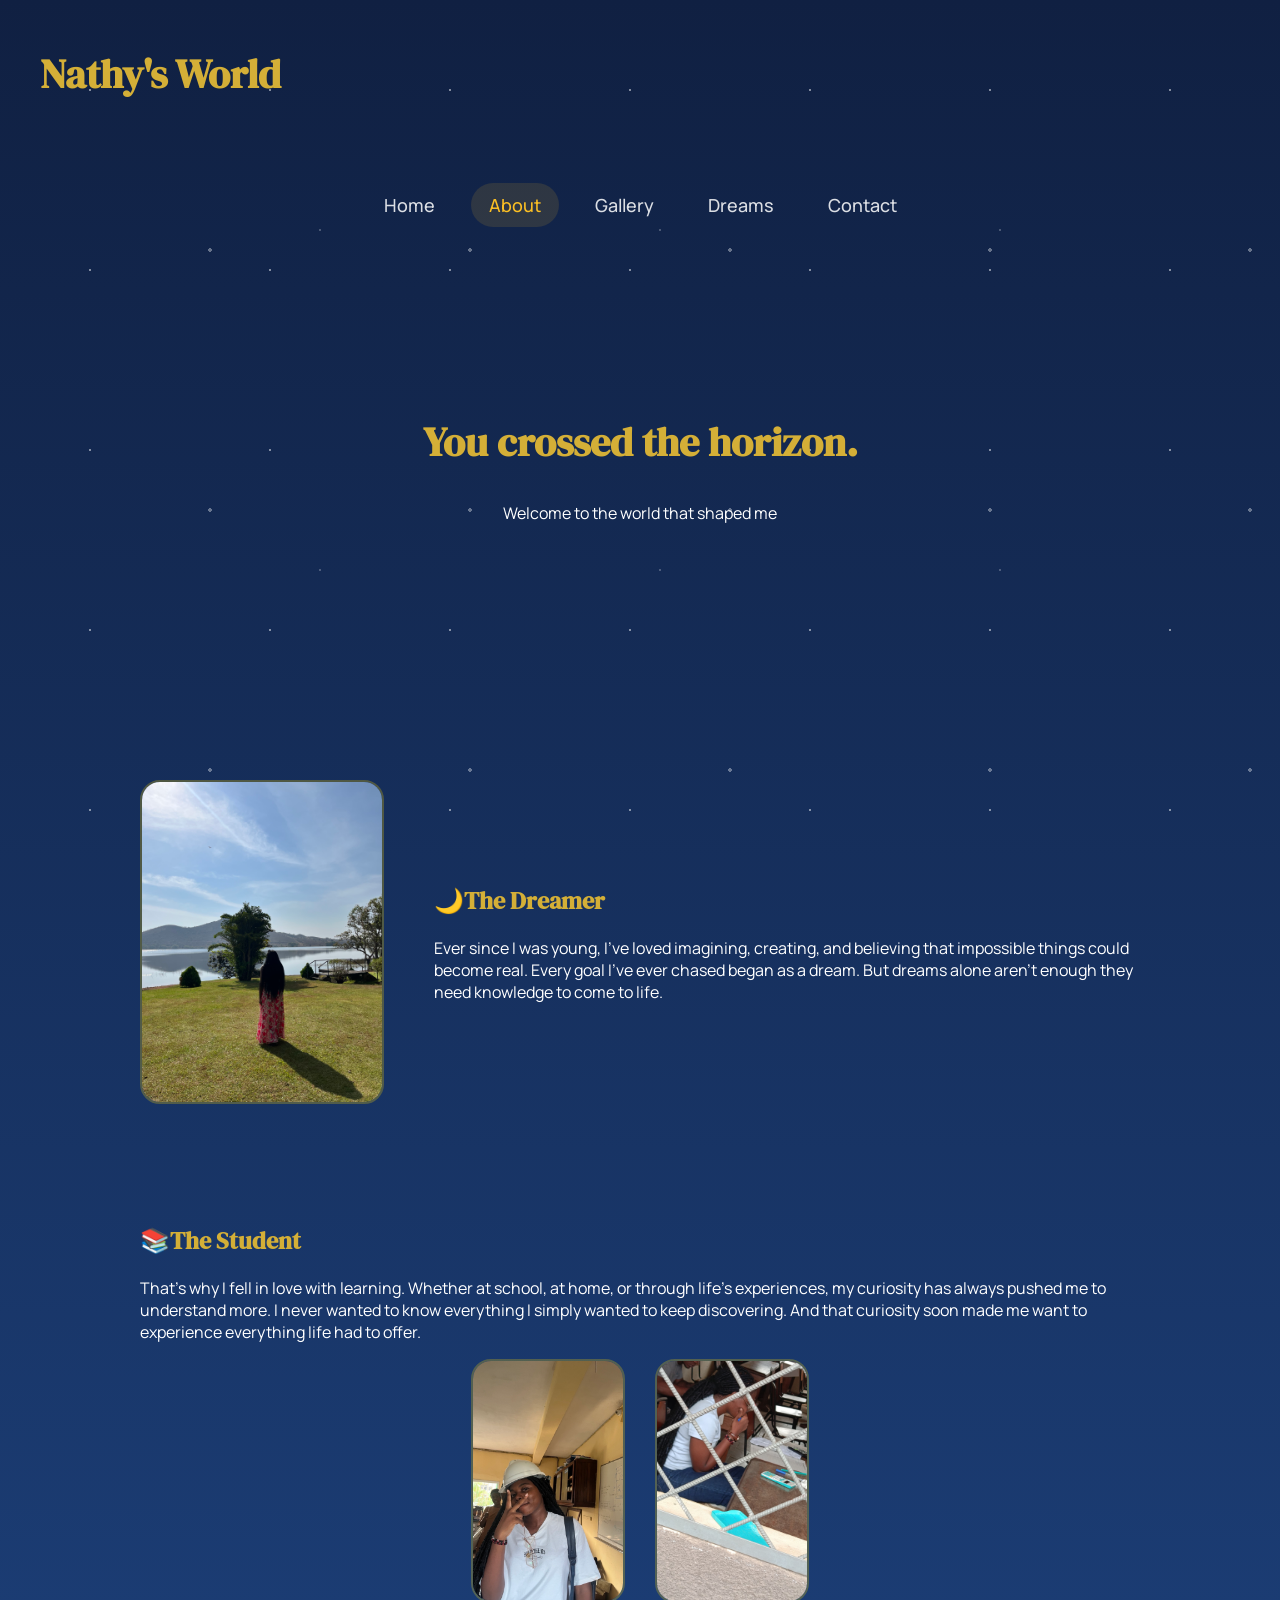
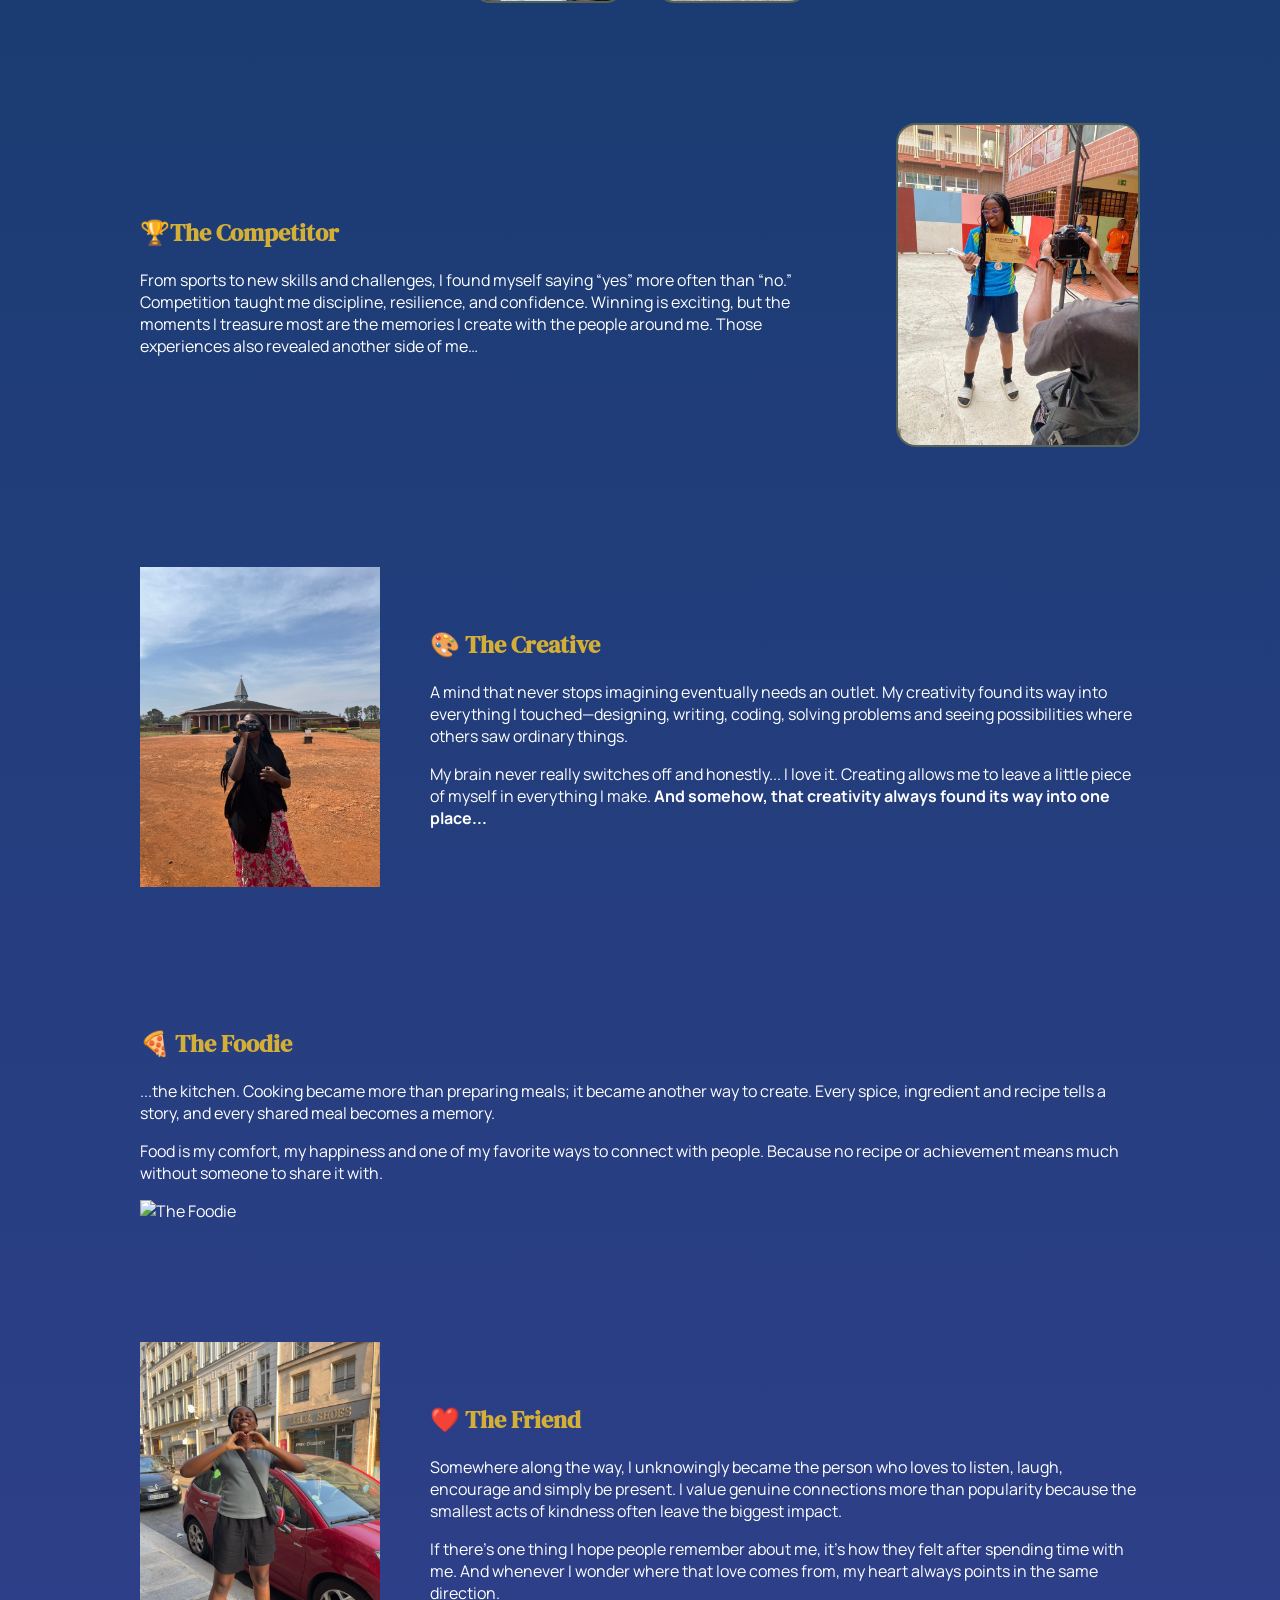
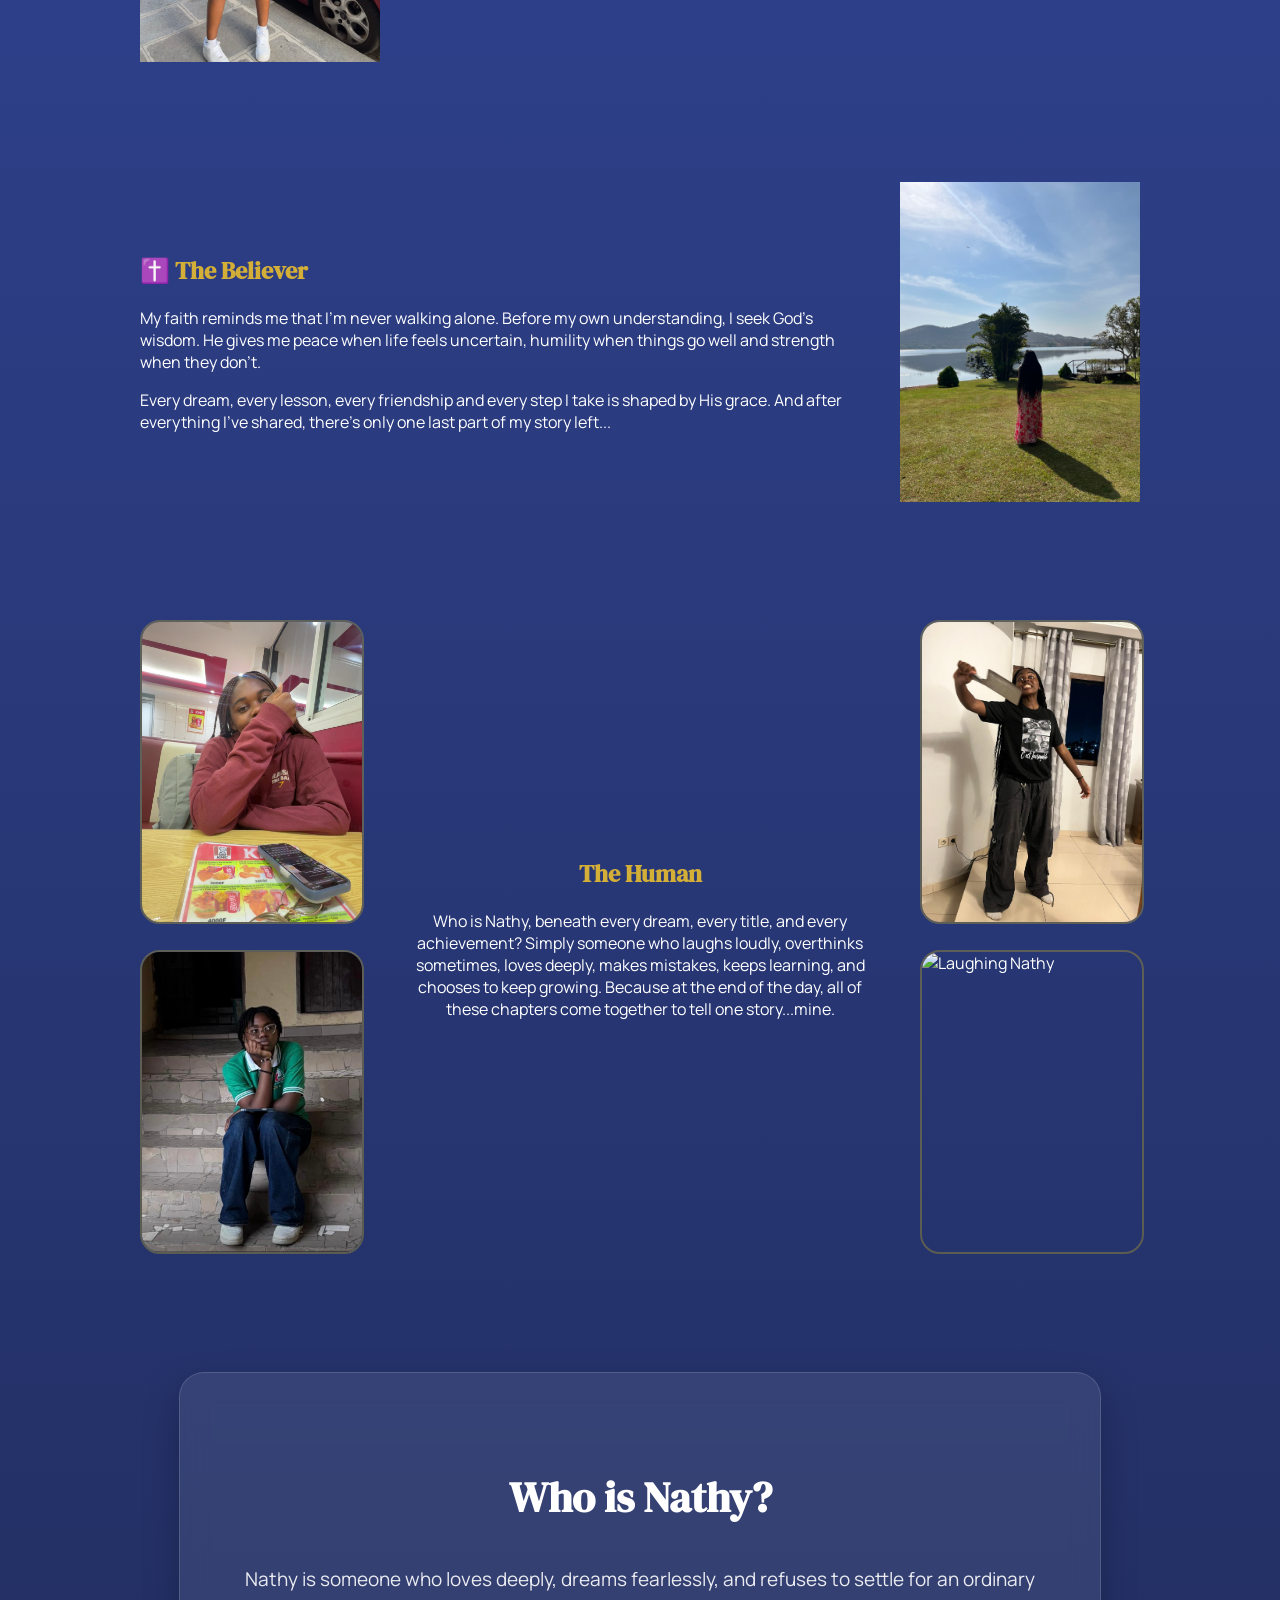
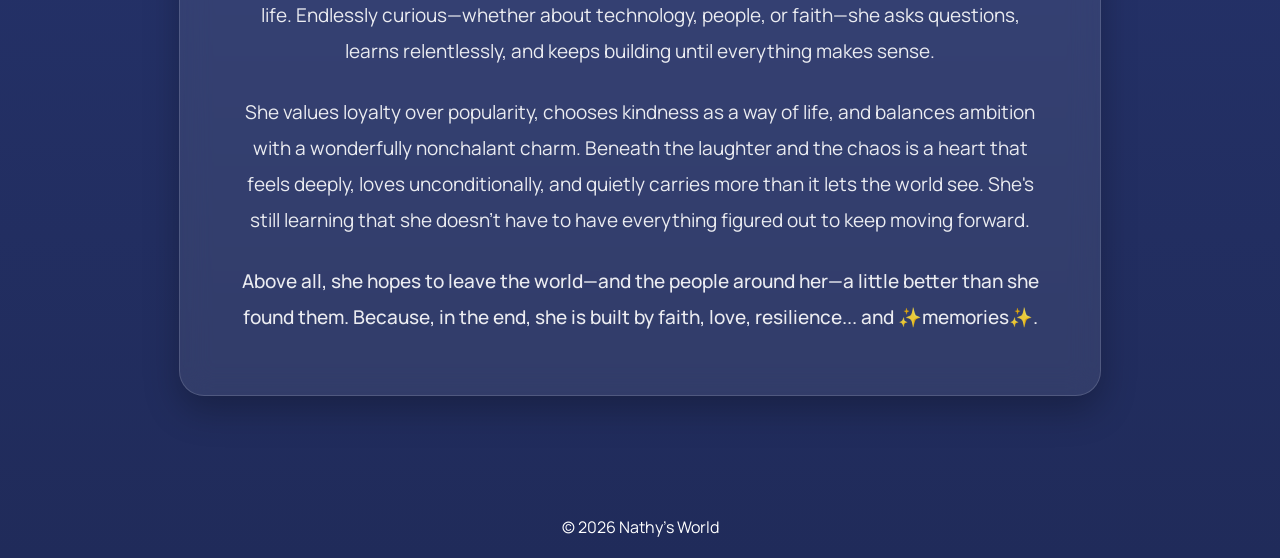
==== about.html @ 6bdae3b8 "Update about.html" ====
<!DOCTYPE html>
<html lang="en">
<head>
   <meta charset="UTF-8">
   <meta name="viewport" content="width=device-width, initial-scale=1.0">

      <link rel="preconnect" href="https://fonts.googleapis.com">

    <link rel="preconnect" href="https://fonts.gstatic.com" crossorigin>

    <link href="https://fonts.googleapis.com/css2?family=DM+Serif+Display&family=Manrope:wght@300;400;500;600;700&display=swap" rel="stylesheet">

    <link rel="stylesheet"href="about.css">
     <title>About | Nathy's World</title>
</head>

<body>
<header>
    <h1>
    <a href="index.html" class="logo">
        Nathy's World
    </a>
</h1>

</header>
<nav>
    <a href="index.html">Home</a>
    <a href="about.html" class="active">About</a>
    <a href="gallery.html">Gallery</a>
    <a href="dreams.html">Dreams</a>
    <a href="contact.html">Contact</a>
</nav>
<div class="stars"></div>
<main>
    <section class="about-hero">

    <h1>You crossed the horizon.</h1>

    <p>Welcome to the world that shaped me</p>
</section>
    <section class="dreamer-section">

    <img src="47E9AE99-BD23-4CDE-84D0-F54307E9A02F.jpeg" alt="A photo representing me">

    <div class="dreamer-text">

        <h2>🌙The Dreamer</h2>

        <p>
            Ever since I was young, I’ve loved imagining, creating, and believing that impossible things could become real. Every goal I’ve ever chased began as a dream. But dreams alone aren’t enough they need knowledge to come to life.
        </p>

    </div>

</section>
<section class="student-section">
  <div class="student-text">
     <h2>📚The Student</h2>

        <p>
            That’s why I fell in love with learning. Whether at school, at home, or through life’s experiences, my curiosity has always pushed me to understand more. I never wanted to know everything I simply wanted to keep discovering. And that curiosity soon made me want to experience everything life had to offer.
        </p>
</div>

 <div class="student-images">
    <img src="54098B93-526C-48F0-8D31-580E2E5E8D29.jpeg" alt="A photo of me at school">
    
    <img src="104E9504-135B-4995-A6F4-7E0DB050369F.jpeg" alt="A photo of me suffering at school">

    </div>

</section>
<section class="competitor-section">
 <div class="competitor-text">
   <h2>🏆The Competitor</h2>

        <p>
            From sports to new skills and challenges, I found myself saying “yes” more often than “no.” Competition taught me discipline, resilience, and confidence. Winning is exciting, but the moments I treasure most are the memories I create with the people around me. Those experiences also revealed another side of me…
        </p>
 </div>
    <img src="C42D6184-D46E-4B33-9D11-4971A8B2FCED.png" alt="A photo of me with my MVP trophy ">

</section>
 <section class="creative-section">
  <img src="IMG_9655.jpeg" alt="A photo of me being creative">

    <div class="creative-text">
        <h2>🎨 The Creative</h2>

        <p>
            A mind that never stops imagining eventually needs an outlet. My creativity found its way into everything I touched—designing, writing, coding, solving problems and seeing possibilities where others saw ordinary things.
        </p>

        <p>
            My brain never really switches off and honestly... I love it. Creating allows me to leave a little piece of myself in everything I make.
            <strong>And somehow, that creativity always found its way into one place...</strong>
        </p>
    </div>
</section>
<section class="foodie-section">
    <div class="foodie-text">
        <h2>🍕 The Foodie</h2>

        <p>
            ...the kitchen. Cooking became more than preparing meals; it became another way to create. Every spice, ingredient and recipe tells a story, and every shared meal becomes a memory.
        </p>

        <p>
            Food is my comfort, my happiness and one of my favorite ways to connect with people.
            Because no recipe or achievement means much without someone to share it with.
        </p>
      <img src="imagesIMG_0965.jpeg" alt="The Foodie">
    </div>

</section>
   <section class="friend-section">

    <img src="IMG_0052.jpeg" alt="A photo representing me">

    <div class="friend-text">
        <h2>❤️ The Friend</h2>

        <p>
            Somewhere along the way, I unknowingly became the person who loves to listen, laugh, encourage and simply be present. I value genuine connections more than popularity because the smallest acts of kindness often leave the biggest impact.
        </p>

        <p>
            If there's one thing I hope people remember about me, it's how they felt after spending time with me.
            And whenever I wonder where that love comes from, my heart always points in the same direction.
        </p>
    </div>

</section>
 <section class="believer-section">
    <div class="believer-text">
        <h2>✝️ The Believer</h2>

        <p>
            My faith reminds me that I'm never walking alone. Before my own understanding, I seek God's wisdom. He gives me peace when life feels uncertain, humility when things go well and strength when they don't.
        </p>

        <p>
            Every dream, every lesson, every friendship and every step I take is shaped by His grace.
            And after everything I've shared, there's only one last part of my story left...
        </p>
    </div>
    <img src="47E9AE99-BD23-4CDE-84D0-F54307E9A02F.jpeg" alt="A photo of me being creative">

</section>
<section class="human-section">

    <img src="DE2335EF-61AF-4ACE-B131-E1ABA12E4E3D.png" alt="Calm Nathy">

    <div class="human-text">
        <h2>The Human</h2>

        <p>
            Who is Nathy, beneath every dream, every title, and every achievement? Simply someone who laughs loudly, overthinks sometimes, loves deeply, makes mistakes, keeps learning, and chooses to keep growing. Because at the end of the day, all of these chapters come together to tell one story...mine.
        </p>
    </div>

    <img src="D18A9EB2-0987-4979-9673-98A33B2B9689.png" alt="Silly Nathy">

    <img src="FEF4F401-B01D-444A-BB5A-B0F26D241A1B.jpeg" alt="Vulnerable Nathy">

    <img src="IMG_0142.jpeg" alt="Laughing Nathy">

</section>
<section class="about-card">

    <h2>Who is Nathy?</h2>

    <p>
        Nathy is someone who loves deeply, dreams fearlessly, and refuses to settle for an ordinary life. Endlessly curious—whether about technology, people, or faith—she asks questions, learns relentlessly, and keeps building until everything makes sense.
    </p>

    <p>
        She values loyalty over popularity, chooses kindness as a way of life, and balances ambition with a wonderfully nonchalant charm. Beneath the laughter and the chaos is a heart that feels deeply, loves unconditionally, and quietly carries more than it lets the world see. She's still learning that she doesn't have to have everything figured out to keep moving forward.
    </p>

    <p>
        Above all, she hopes to leave the world—and the people around her—a little better than she found them. Because, in the end, she is built by faith, love, resilience... and ✨memories✨.
    </p>

</section>
</main>
<footer>
    <p>© 2026 Nathy's World</p>
</footer>
</body>
---- about.css ----
body {
    margin: 0;

    font-family: 'Manrope', sans-serif;
    color: white;

    background: linear-gradient(
    to bottom,
    #102042 0%,
    #1b3c73 30%,
    #2d3f88 60%,
    #202b5a 100%);

    min-height: 100vh;
}
main {
    width: 80%;
    max-width: 1000px;
    margin: auto;
    position: relative;
    z-index: 1;
}

h1 {
    color: #D4AF37;
    font-size: 40px;
    text-align: center;
    font-family: 'DM Serif Display', serif;
}
h1:hover{
    color: #fbbf24 ;
}
h2 {
    color: #D4AF37;
    font-family: 'DM Serif Display', serif;
}

a {
    text-decoration: none;
    font-weight: bold;
}
header {
    display: flex;
    justify-content: space-between;
    align-items: center;
    padding: 20px 40px;
}
.logo{
    color: #D4AF37;
    text-decoration: none;
    font-family: 'DM Serif Display', serif;
    transition: color 0.3s ease;
}
.logo:hover{
    color: #fbbf24;
}

nav{
    display:flex;
    justify-content:center;
    gap:18px;
    margin:35px 0;
    flex-wrap:wrap;
}
nav a {
    color: rgba(255,255,255,0.85);
    text-decoration: none;
    font-weight: 500;
    font-size: 18px;
    padding: 10px 18px;
    border-radius: 50px;
    cursor: pointer;
    transition: all 0.3s ease;
}
nav a:hover{
    color: #fbbf24;
    background: rgba(251,191,36,0.12);
    transform: translate(3px, -2px);
}
.active{
    color:#fbbf24;
    background:rgba(251,191,36,0.12);
    border-radius:50px;
}

.about-hero {
     text-align: center;
     padding: 120px 0;
}
.dreamer-section{
    display:flex;
    align-items:center;
    gap:50px;
    margin:120px 0;
}
.dreamer-section img{
    width:240px;
    height:320px;
}
.dreamer-text{
    flex:1;
}
.student-section{
    margin:120px 0;
}
.student-images{
    display:flex;
    gap:30px;
    justify-content:center;
    padding: 0 20px;
}
.student-images img{
    width:150px;
    height:240px;
}
.competitor-section{
    display:flex;
    align-items:center;
    gap:50px;
    margin:120px 0;
}
.competitor-text{
    flex:1;
}
.competitor-section img{
    width:240px;
    height:320px;
}
.creative-section{
    display:flex;
    align-items:center;
    gap:50px;
    margin:120px 0;
}
.creative-section img{
    width:240px;
    height:320px;
}
.creative-text{
    flex:1;
}
.foodie-section{
    display:flex;
    align-items:center;
    gap:50px;
    margin:120px 0;
}
.foodie-text{
    flex:1;
}
.foodie-section img{
    width:240px;
    height:320px;
}
.friend-section{
    display:flex;
    align-items:center;
    gap:50px;
    margin:120px 0;
}
.friend-section img{
    width:240px;
    height:320px;
}
.friend-text{
    flex:1;
}
.believer-section{
    display:flex;
    align-items:center;
    gap:50px;
    margin:120px 0;
}
.believer-text{
    flex:1;
}
.believer-section img{
    width:240px;
    height:320px;
}
.human-section{
    display:grid;
    grid-template-columns: 220px 1fr 220px;
    grid-template-rows: 300px 300px;
    gap:30px;
    align-items:center;
    margin:120px 0;
}
.human-section img{
    width:220px;
    height:300px;
    object-fit:cover;
}
.human-text{
    grid-column:2;
    grid-row:1 / 3;
    text-align:center;
    padding:20px;
}
.dreamer-section img,
.student-images img,
.competitor-section img,
.human-section img{

    border-radius:20px;

    object-fit:cover;

    border:2px solid rgba(255,215,0,0.25);

    transition:0.4s ease;

}
.dreamer-section img:hover,
.student-images img:hover,
.competitor-section img:hover,
.human-section img:hover{

    transform:translateY(-10px) scale(1.03);

    box-shadow:
0 20px 40px rgba(0,0,0,0.4),
0 0 20px rgba(212,175,55,0.25);

}
.about-card{
    max-width: 800px;
    margin: 120px auto;
    padding: 60px;
    background: rgba(255, 255, 255, 0.08);
    backdrop-filter: blur(15px);
    border: 1px solid rgba(255, 255, 255, 0.15);
    border-radius: 25px;
    text-align: center;
    box-shadow: 0 15px 35px rgba(0, 0, 0, 0.25);
    animation: float 6s ease-in-out infinite;
    transition: 0.4s ease;
}
.about-card h2{
    font-size: 42px;
    margin-bottom: 35px;
    color: white;
}
.about-card p{
    font-size: 19px;
    line-height: 1.9;
    color: rgba(255, 255, 255, 0.9);
    margin-bottom: 25px;
}
.about-card p:last-child{
    margin-bottom: 0;
    font-weight: 500;
}
.about-card:hover{
    transform: translateY(-8px);
    box-shadow: 0 25px 50px rgba(255,255,255,0.12);
}
.stars{

    position: fixed;

    top: 0;
    left: 0;

    width: 100%;
    height: 100%;

    pointer-events: none;

    background-image:
        radial-gradient(circle, rgba(255,255,255,0.8) 1px, transparent 1px),
        radial-gradient(circle, rgba(255,255,255,0.6) 2px, transparent 2px),
        radial-gradient(circle, rgba(255,255,255,0.4) 1px, transparent 1px);

    background-size:
        180px 180px,
        260px 260px,
        340px 340px;

    background-position:
        0 0,
        80px 120px,
        150px 60px;

    opacity: 0.6;

    animation: twinkle 10s ease-in-out infinite;

    z-index: 0;

}
  
footer {
    margin: 20px;
    text-align: center;
}
@keyframes float{

    0%{

        transform:translateY(0);

    }

    50%{

        transform:translateY(-10px);

    }

    100%{

        transform:translateY(0);
    }

}
@keyframes twinkle{

    0%{

        opacity: 0.4;

    }

    50%{

        opacity: 0.7;

    }

    100%{

        opacity: 0.4;

    }
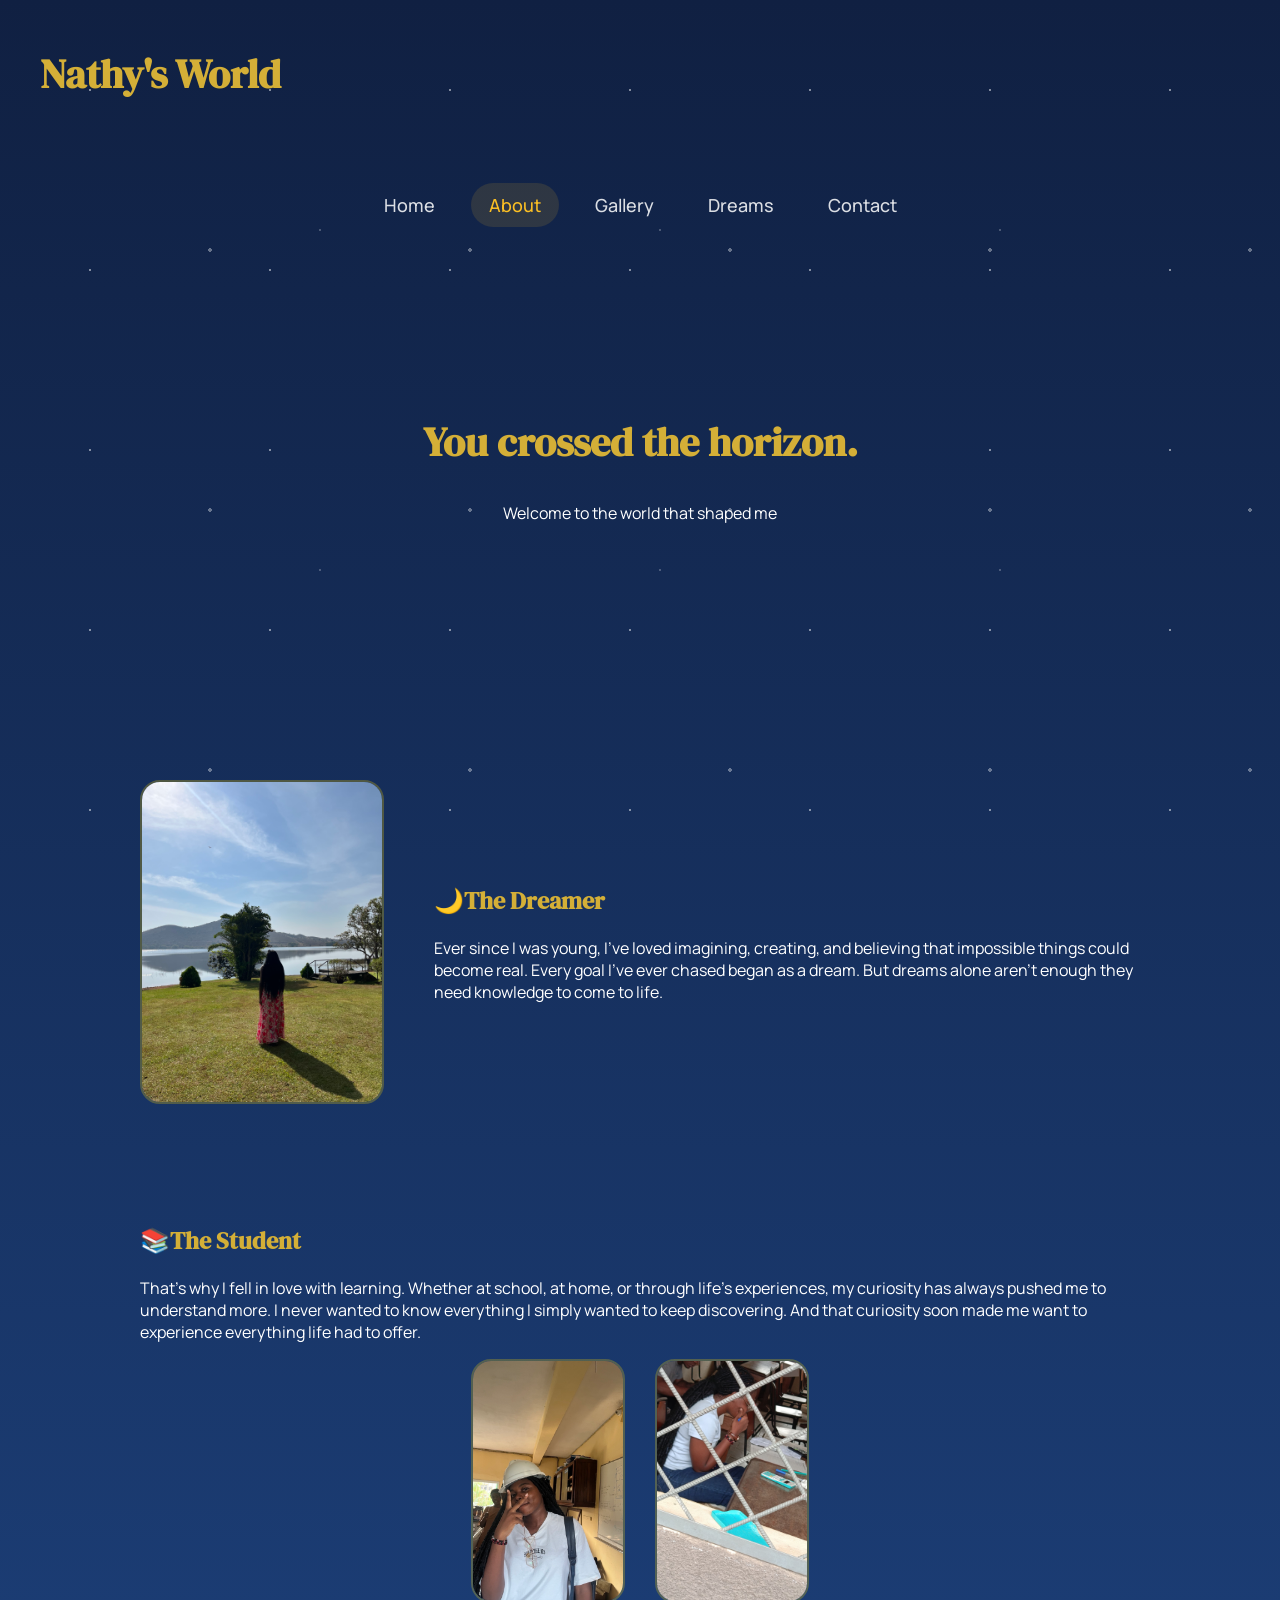
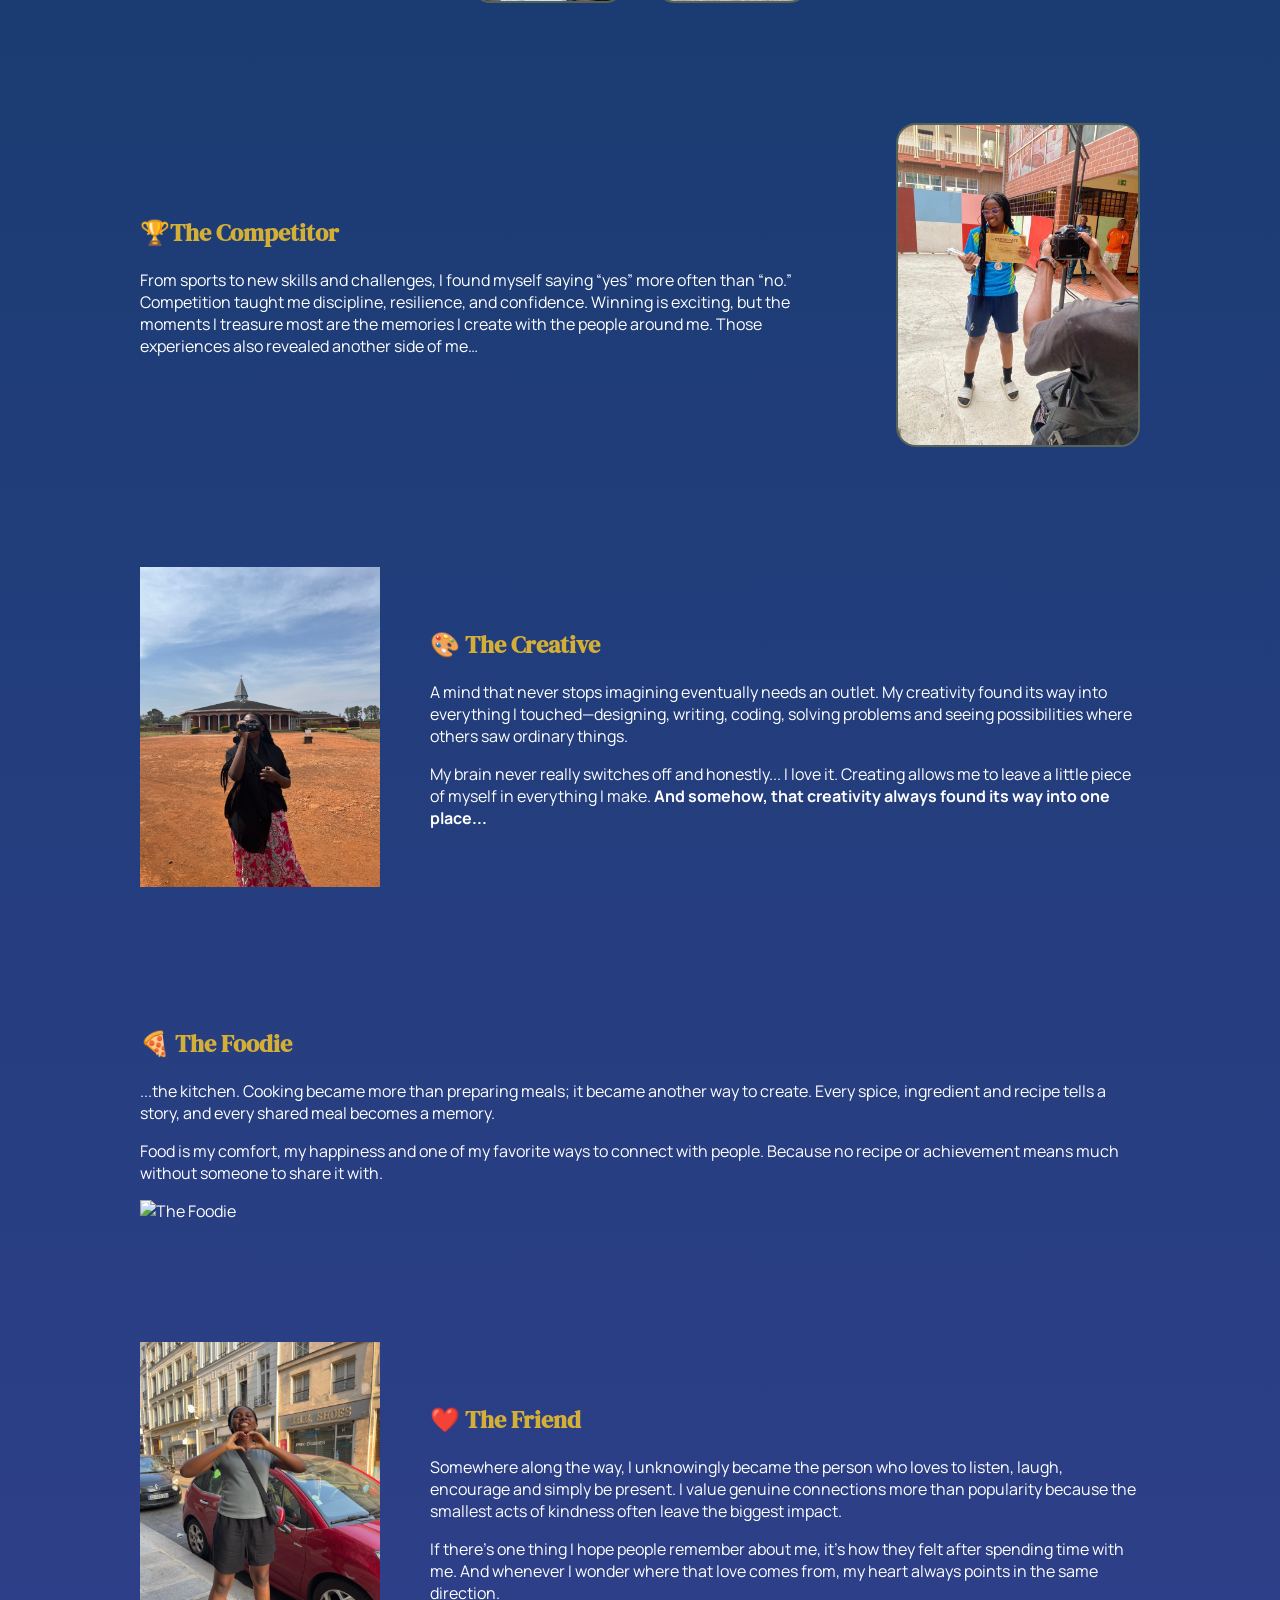
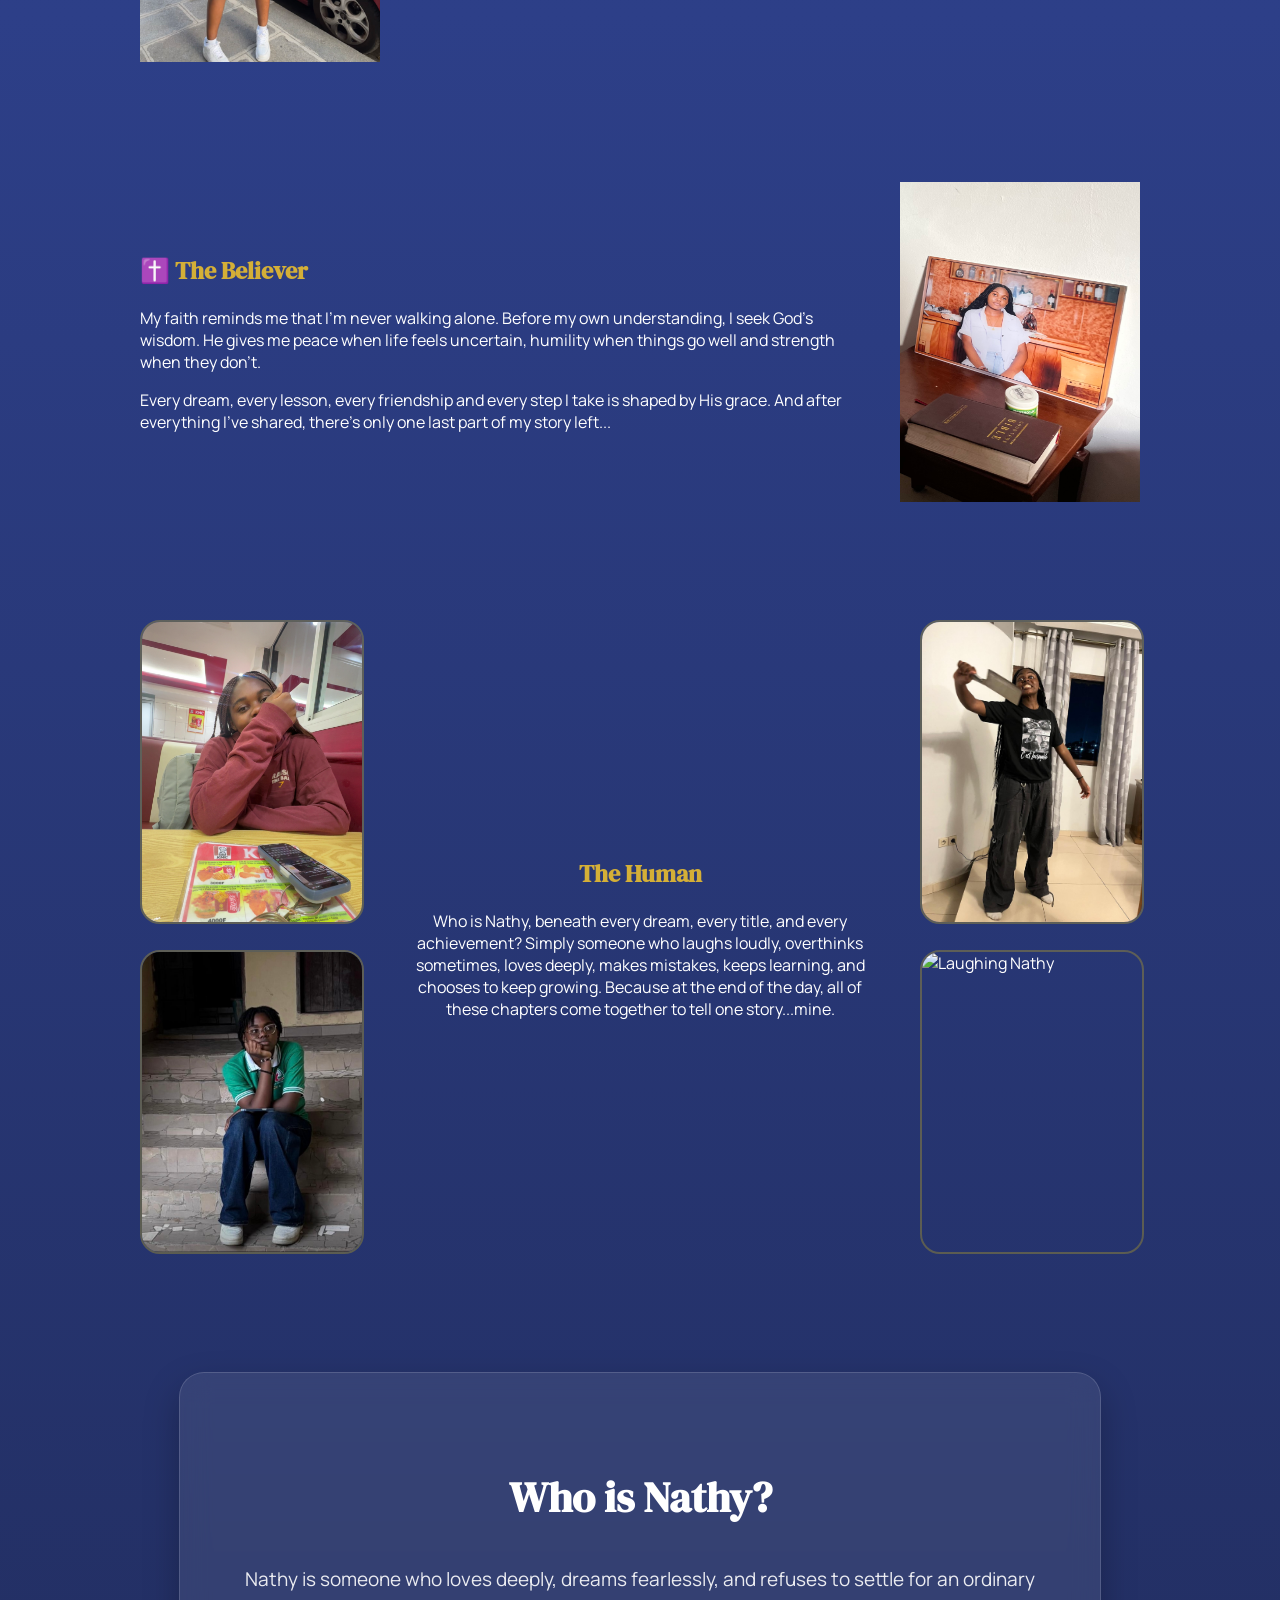
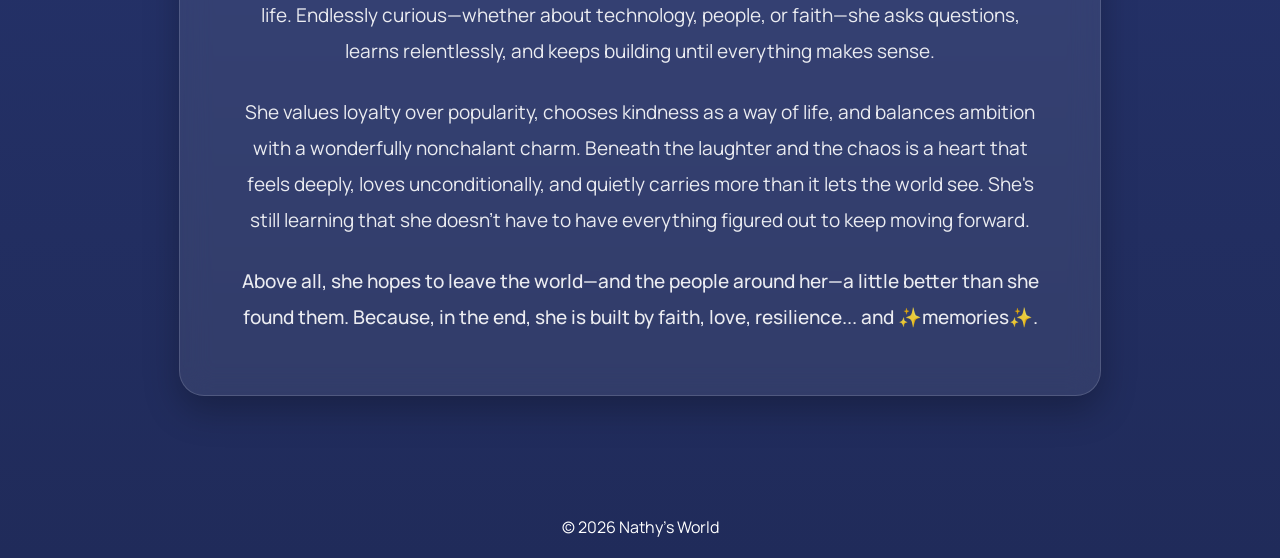
==== commit ffd4fbe2: "Update about.html" ====
--- a/about.html
+++ b/about.html
@@ -144,7 +144,7 @@
             And after everything I've shared, there's only one last part of my story left...
         </p>
     </div>
-    <img src="47E9AE99-BD23-4CDE-84D0-F54307E9A02F.jpeg" alt="A photo of me being creative">
+    <img src="IMG_0569.jpeg" alt="A photo of me being creative">
 
 </section>
 <section class="human-section">
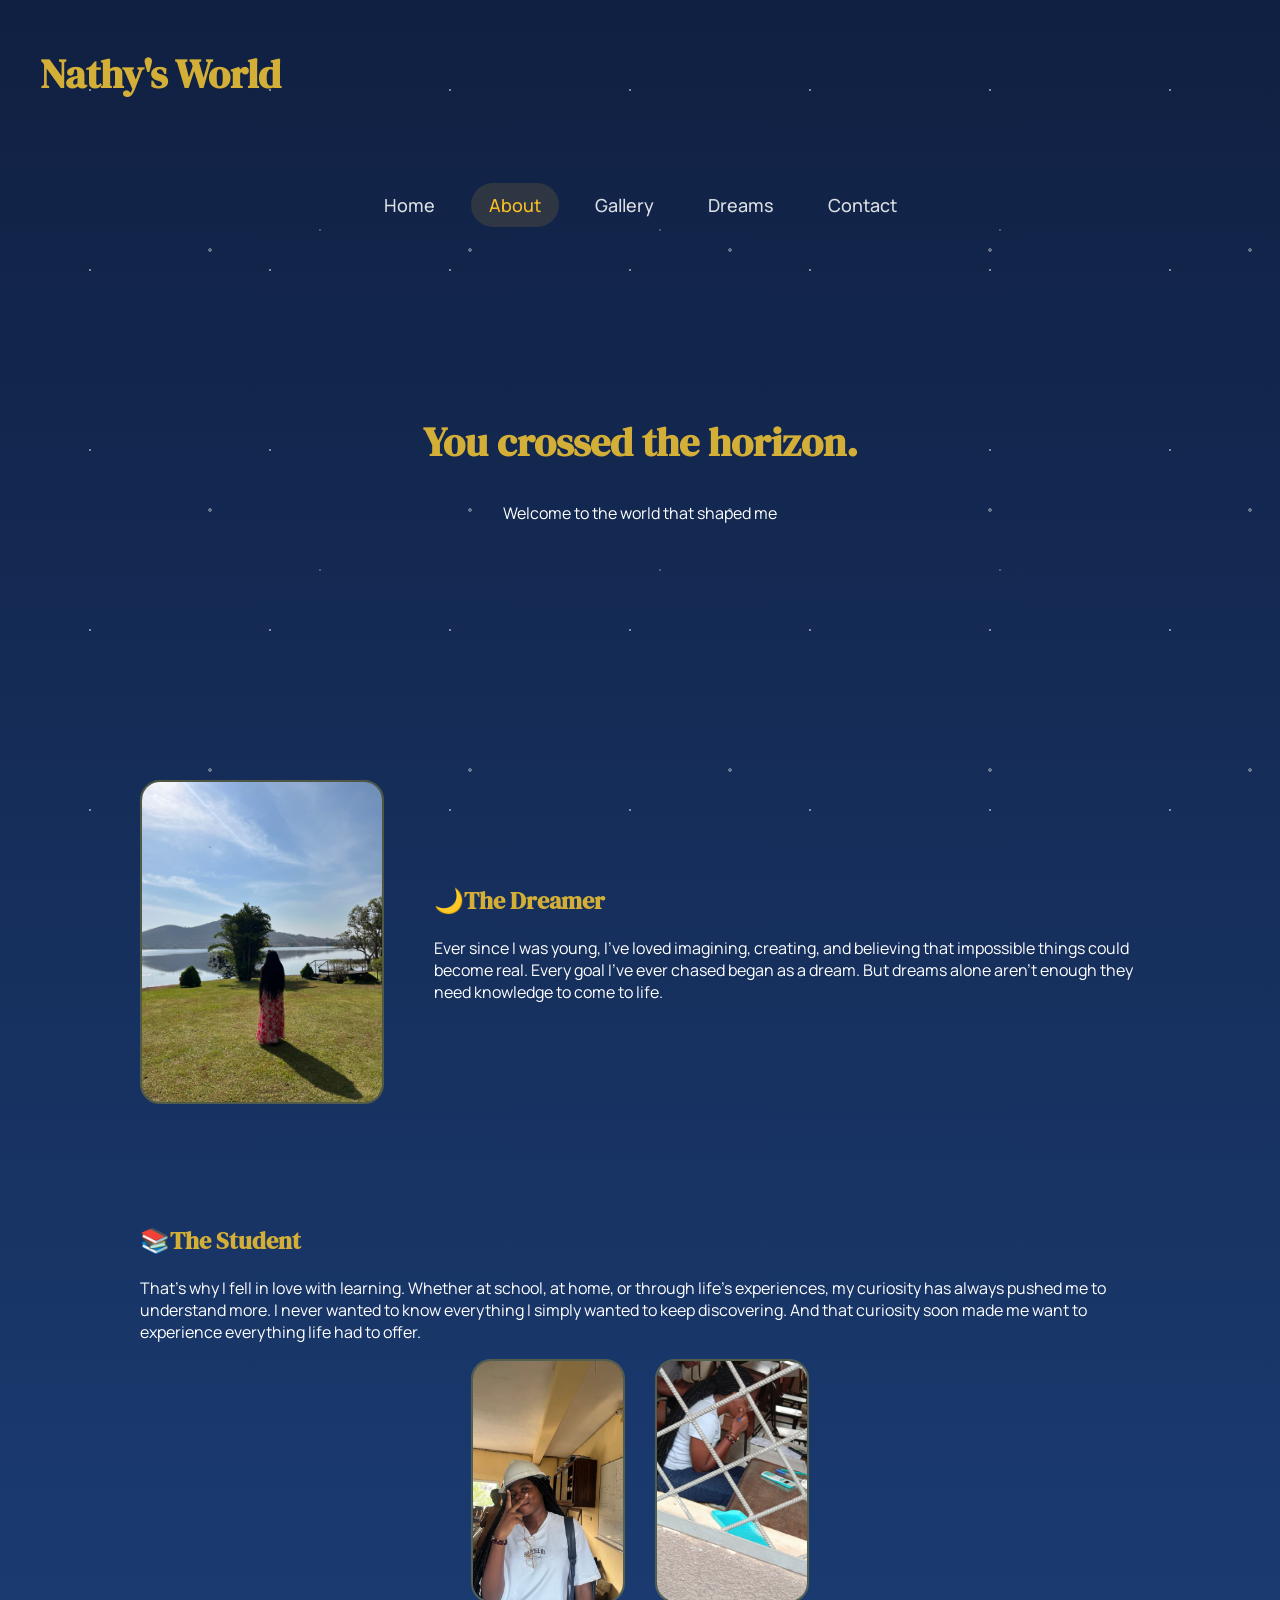
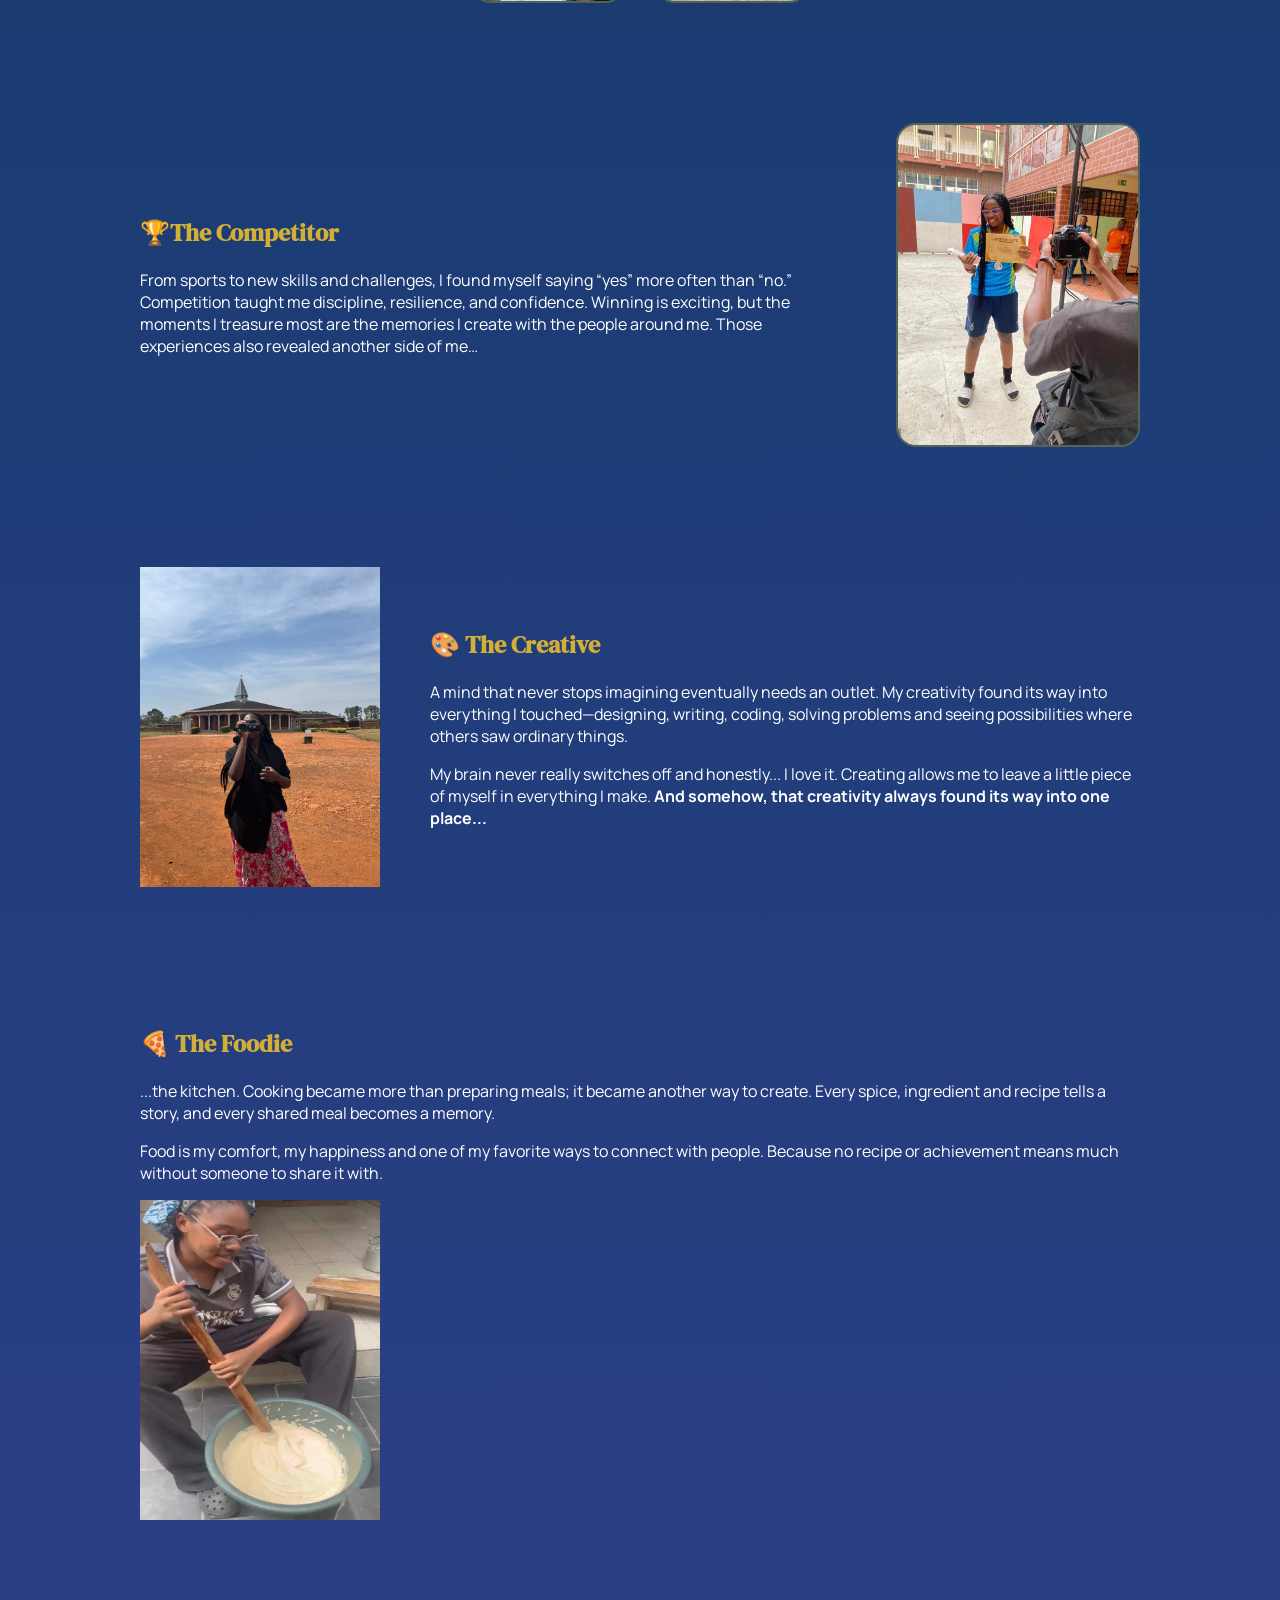
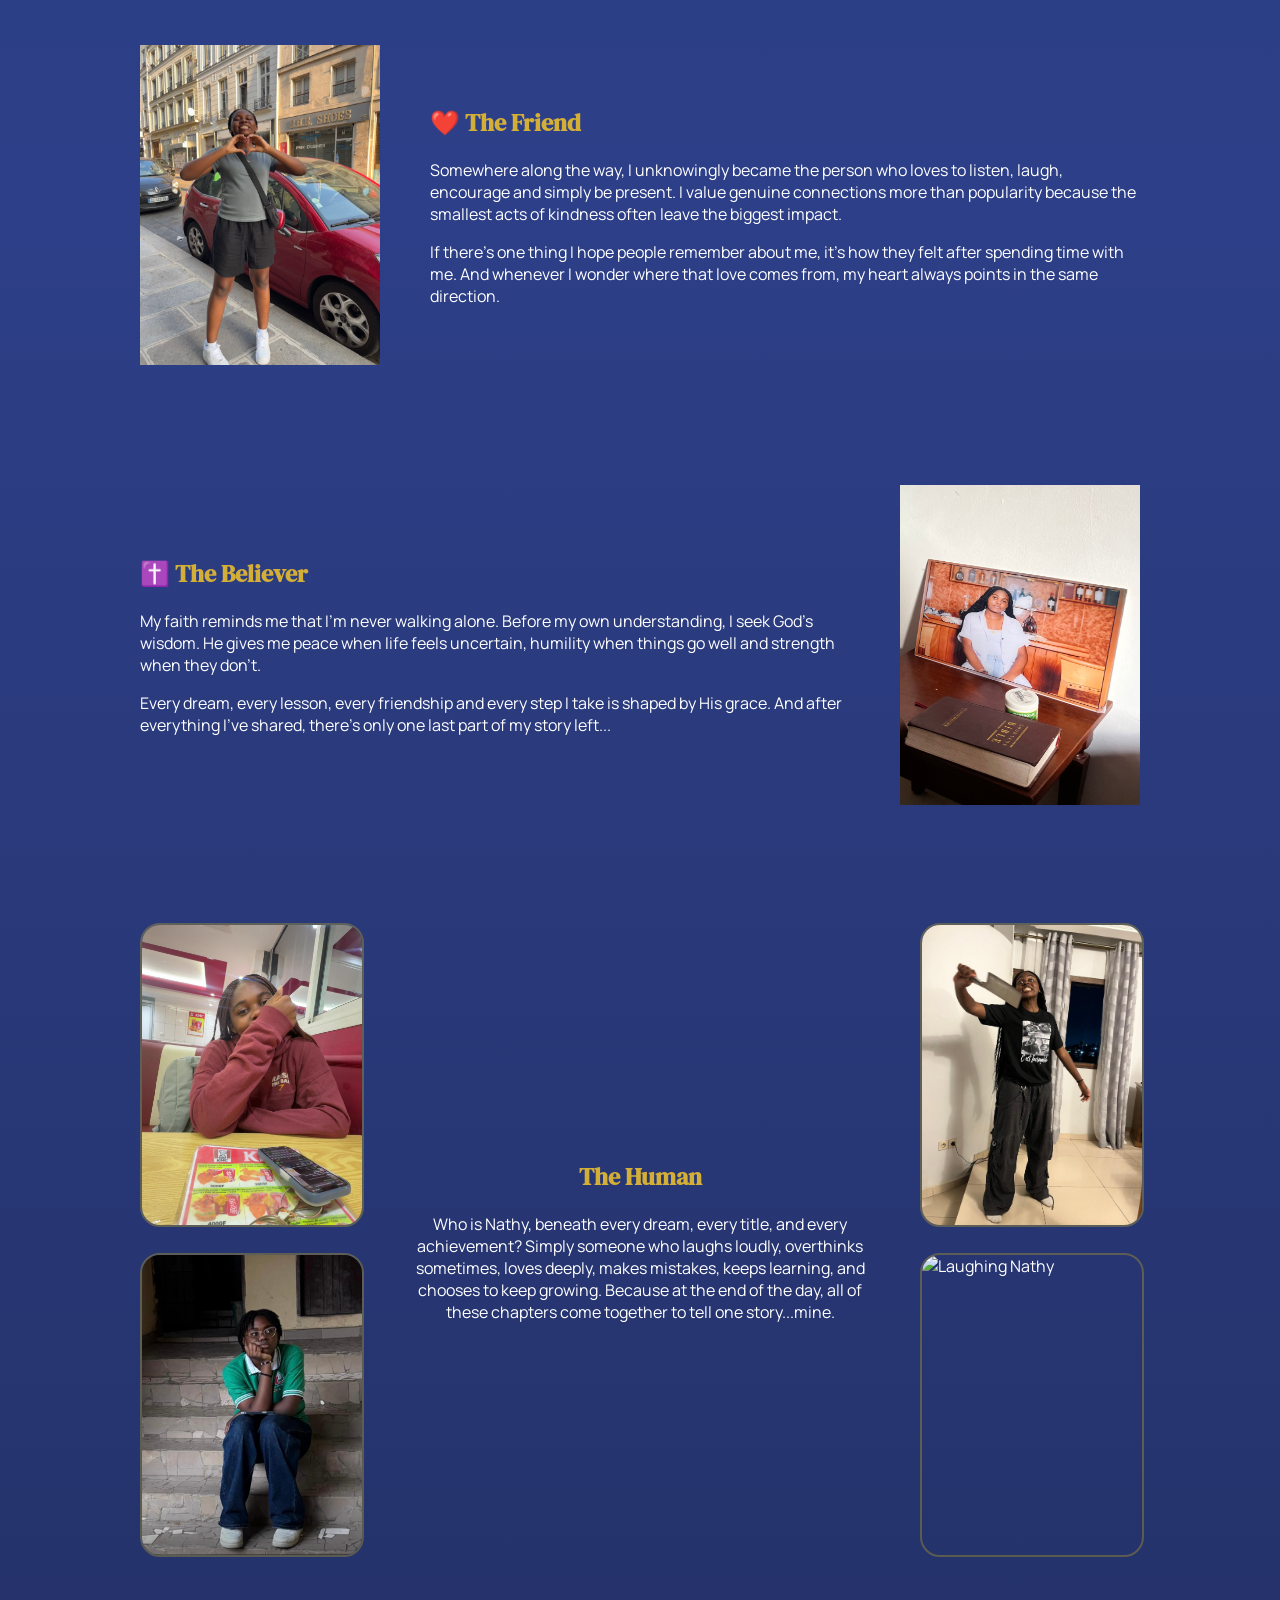
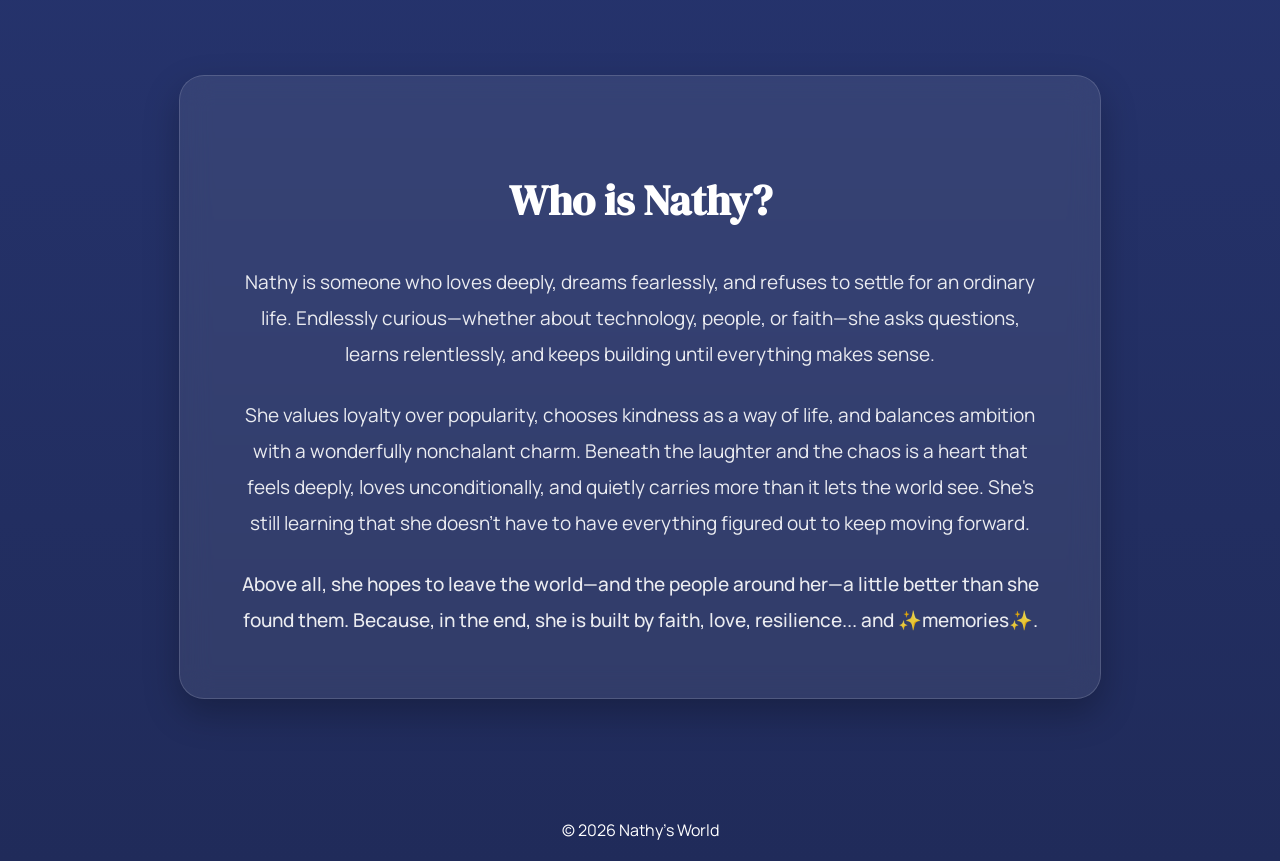
==== commit eae4b8ec: "Update about.html" ====
--- a/about.html
+++ b/about.html
@@ -109,7 +109,7 @@
             Food is my comfort, my happiness and one of my favorite ways to connect with people.
             Because no recipe or achievement means much without someone to share it with.
         </p>
-      <img src="imagesIMG_0965.jpeg" alt="The Foodie">
+      <img src="IMG_0965.jpeg" alt="The Foodie">
     </div>
 
 </section>
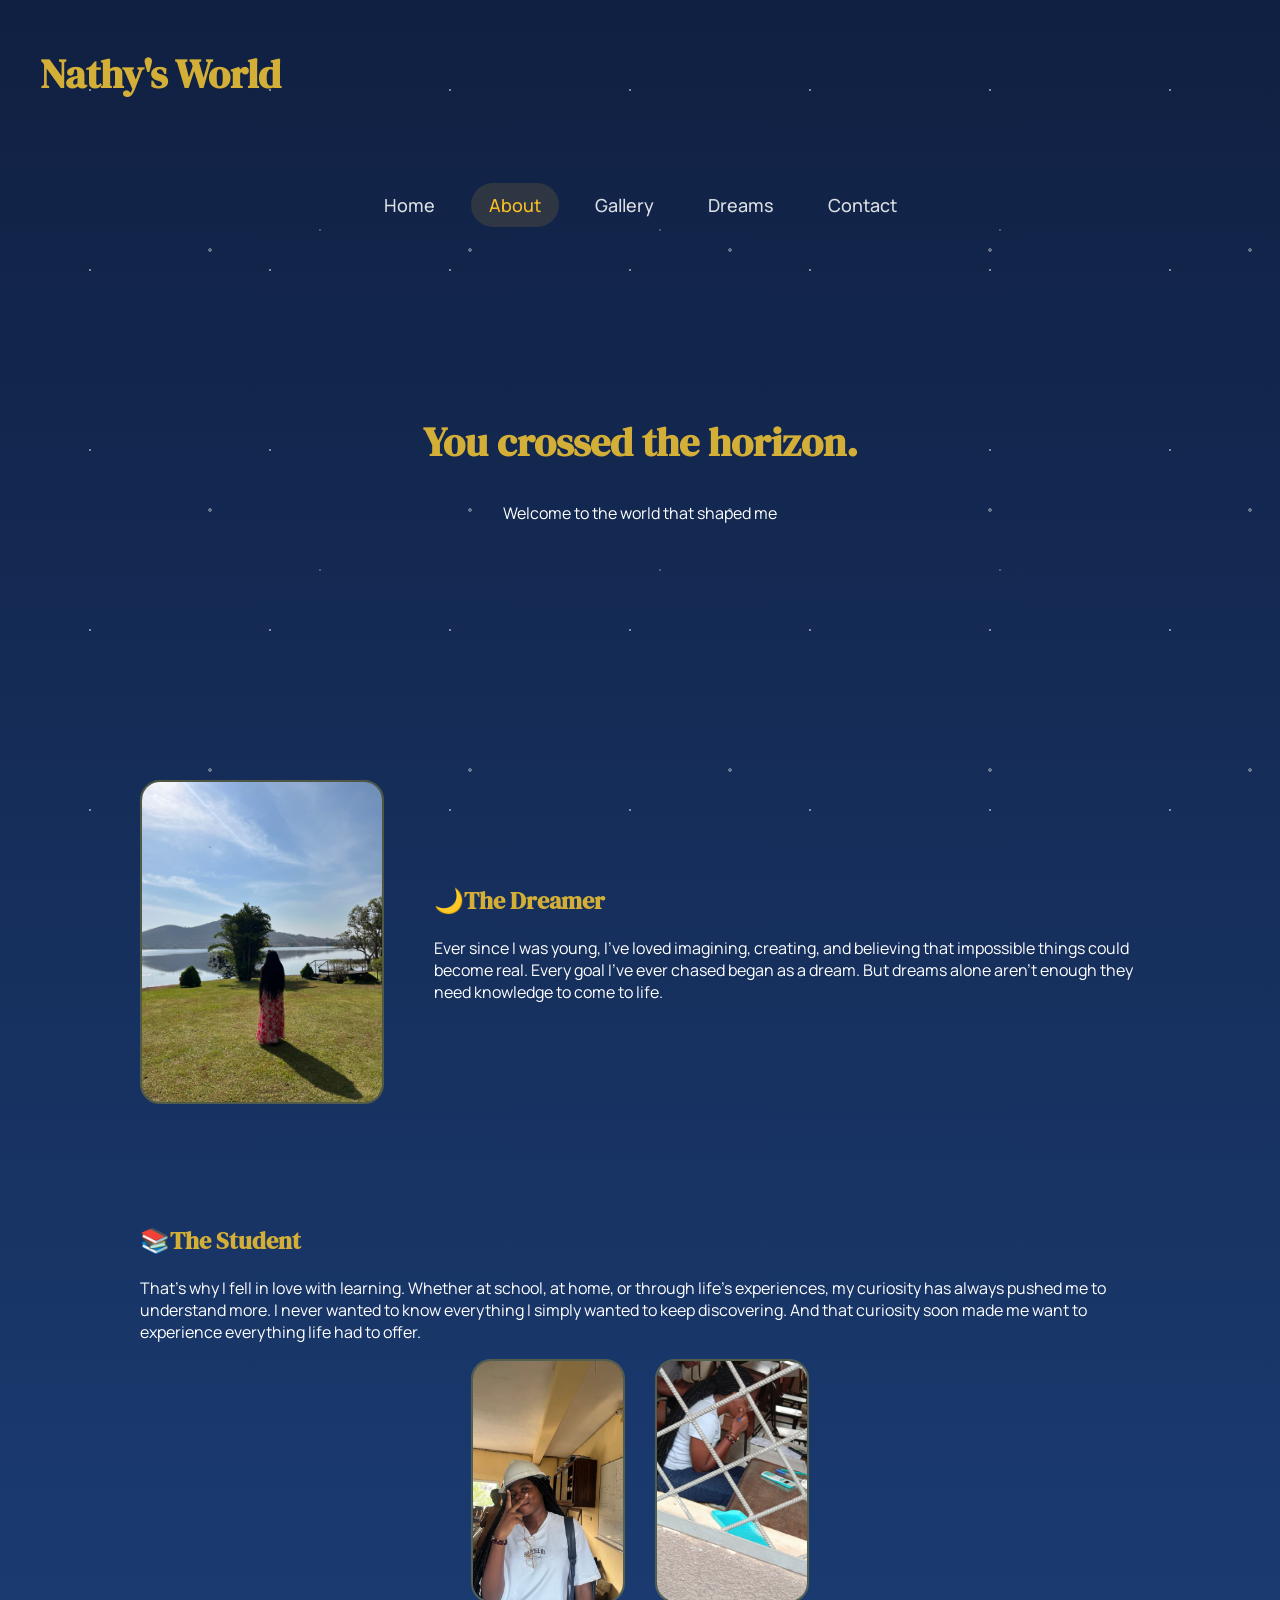
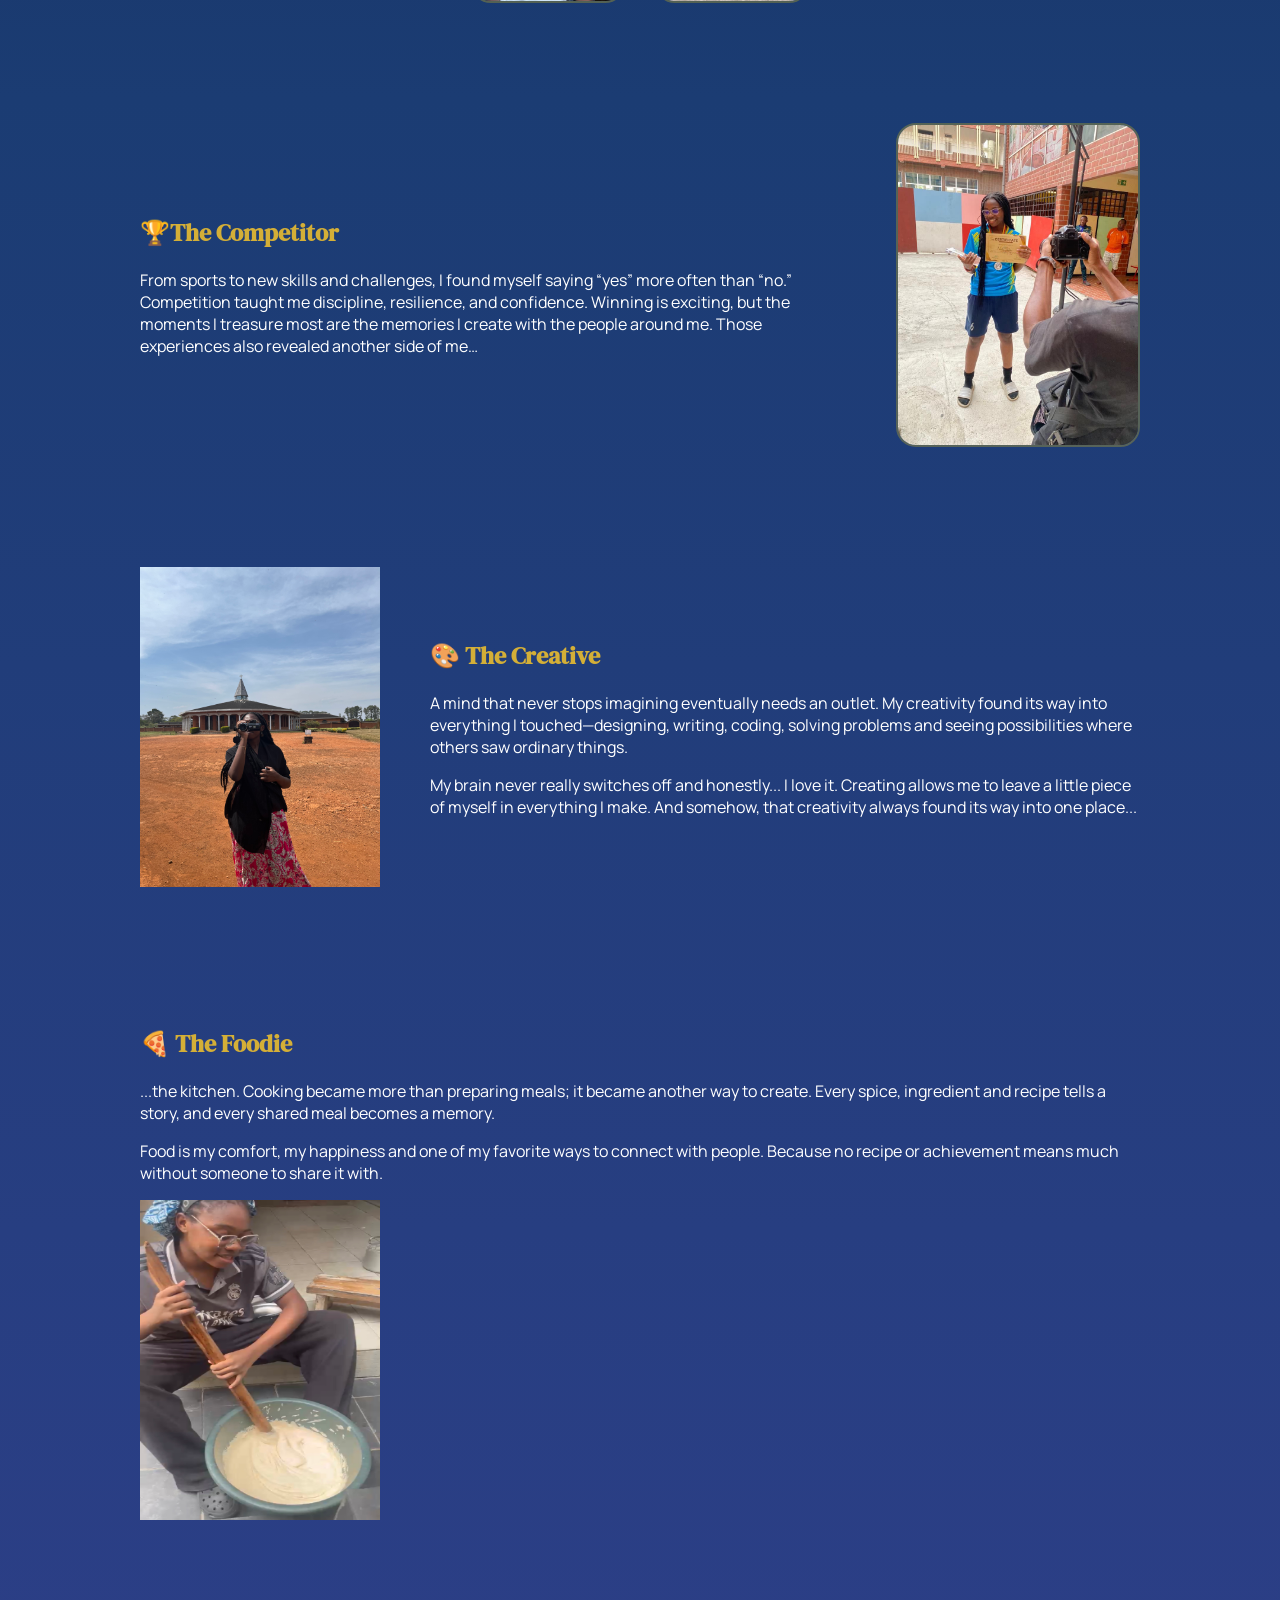
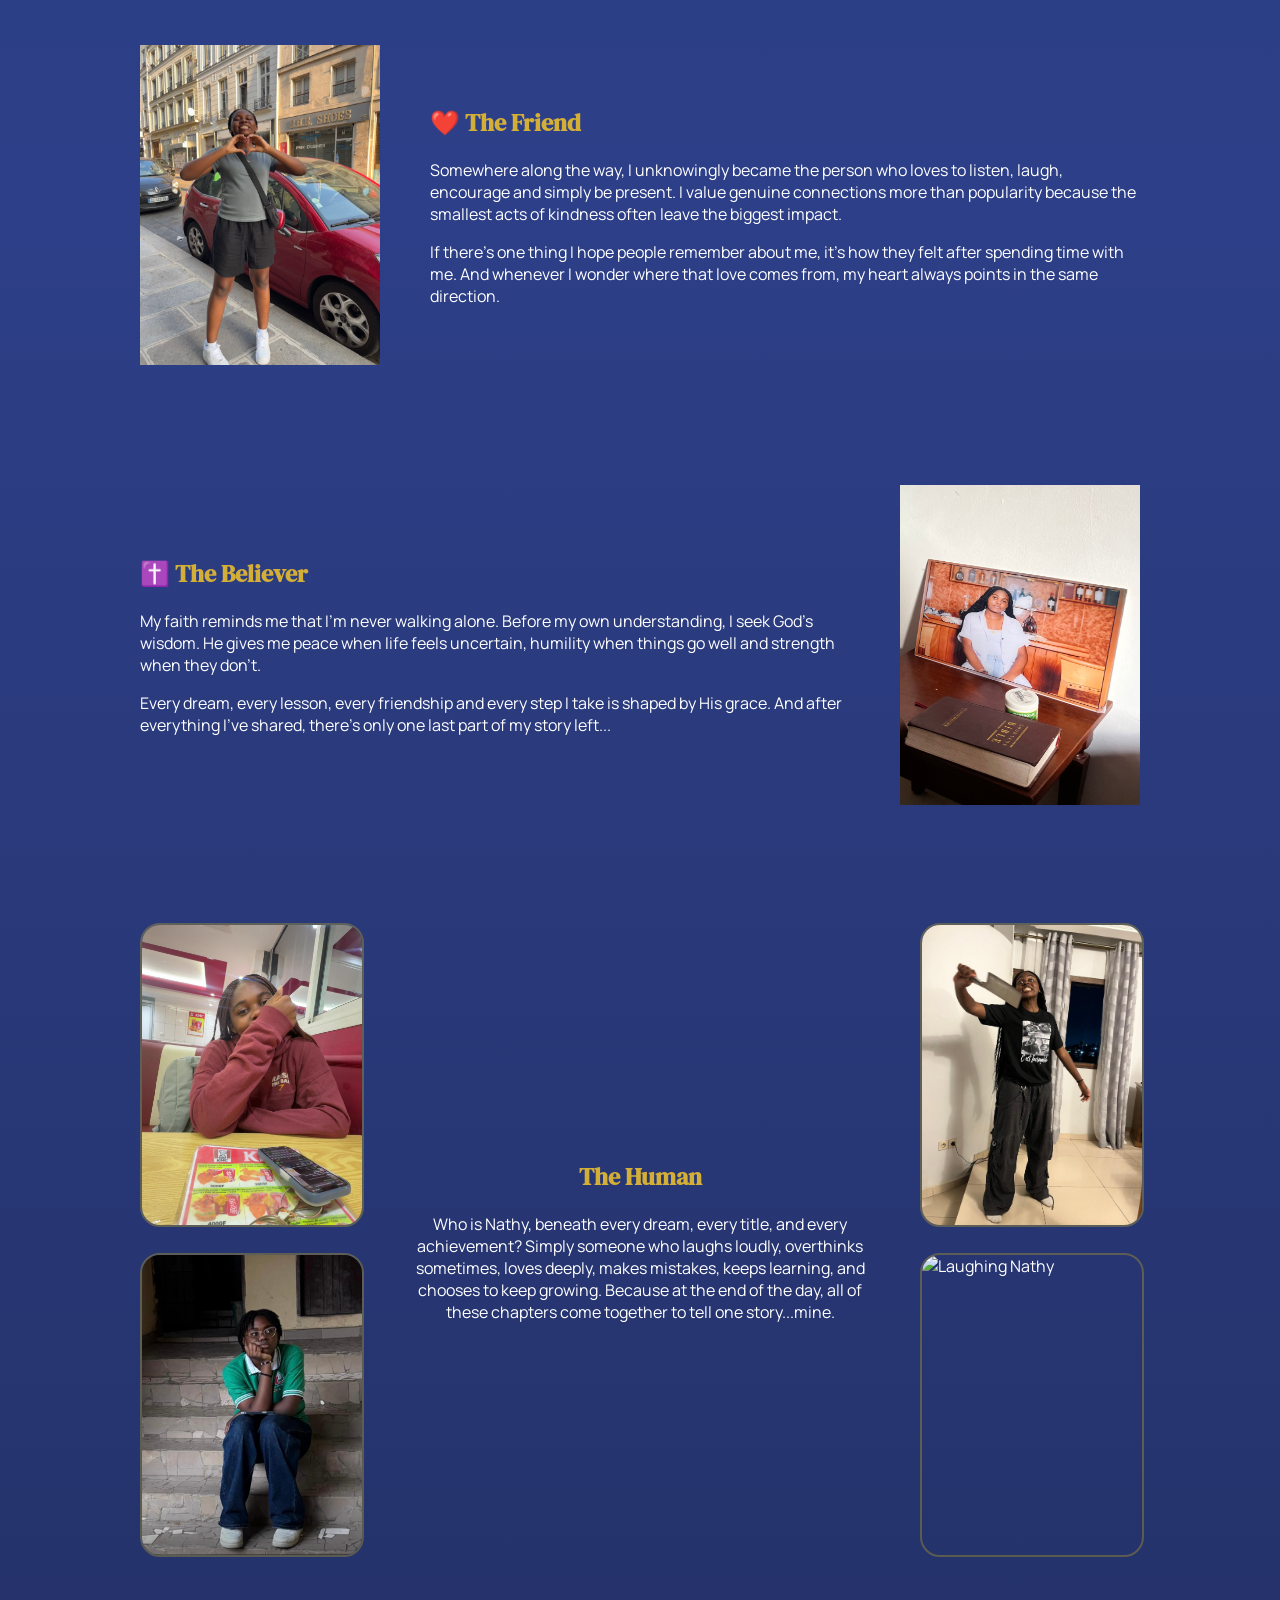
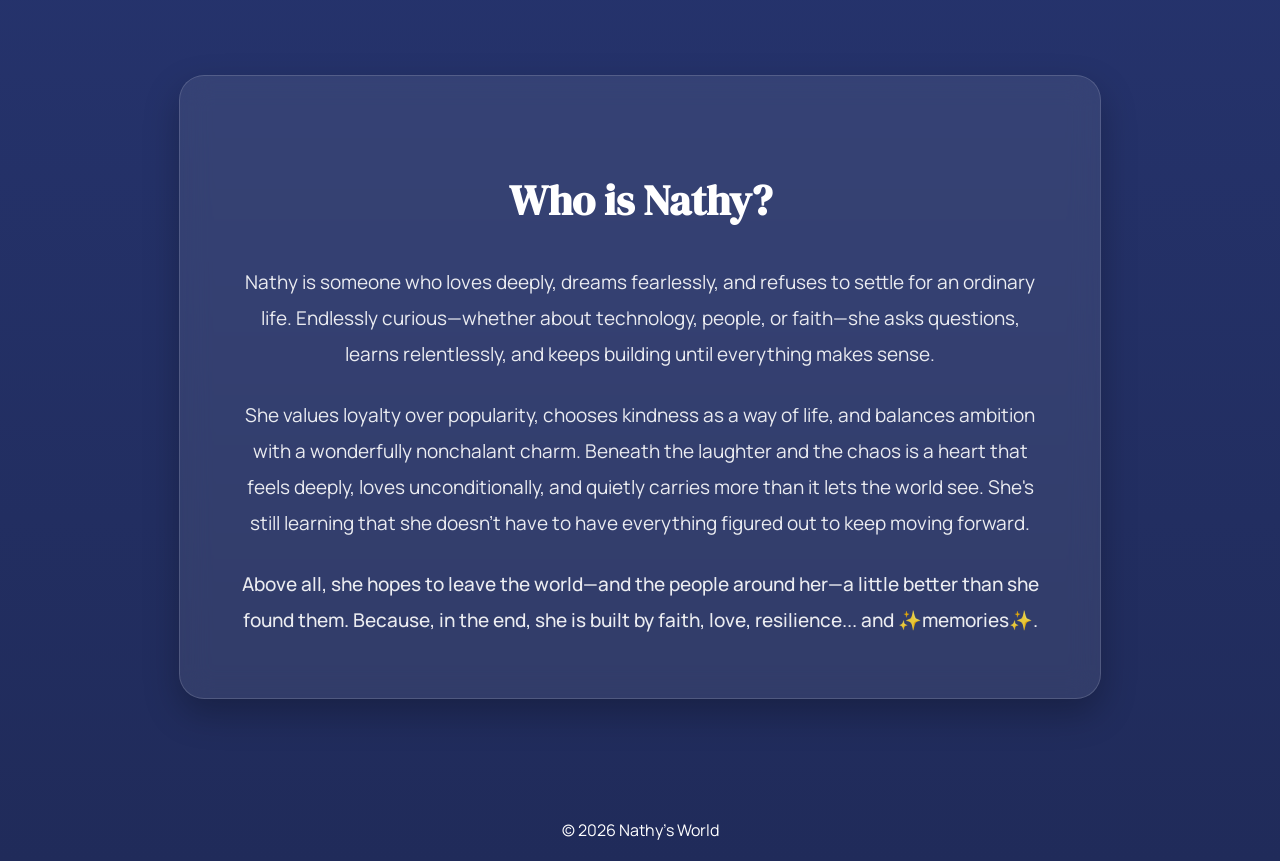
==== commit 6b76ff71: "Update about.html" ====
--- a/about.html
+++ b/about.html
@@ -93,7 +93,7 @@
 
         <p>
             My brain never really switches off and honestly... I love it. Creating allows me to leave a little piece of myself in everything I make.
-            <strong>And somehow, that creativity always found its way into one place...</strong>
+            And somehow, that creativity always found its way into one place...
         </p>
     </div>
 </section>
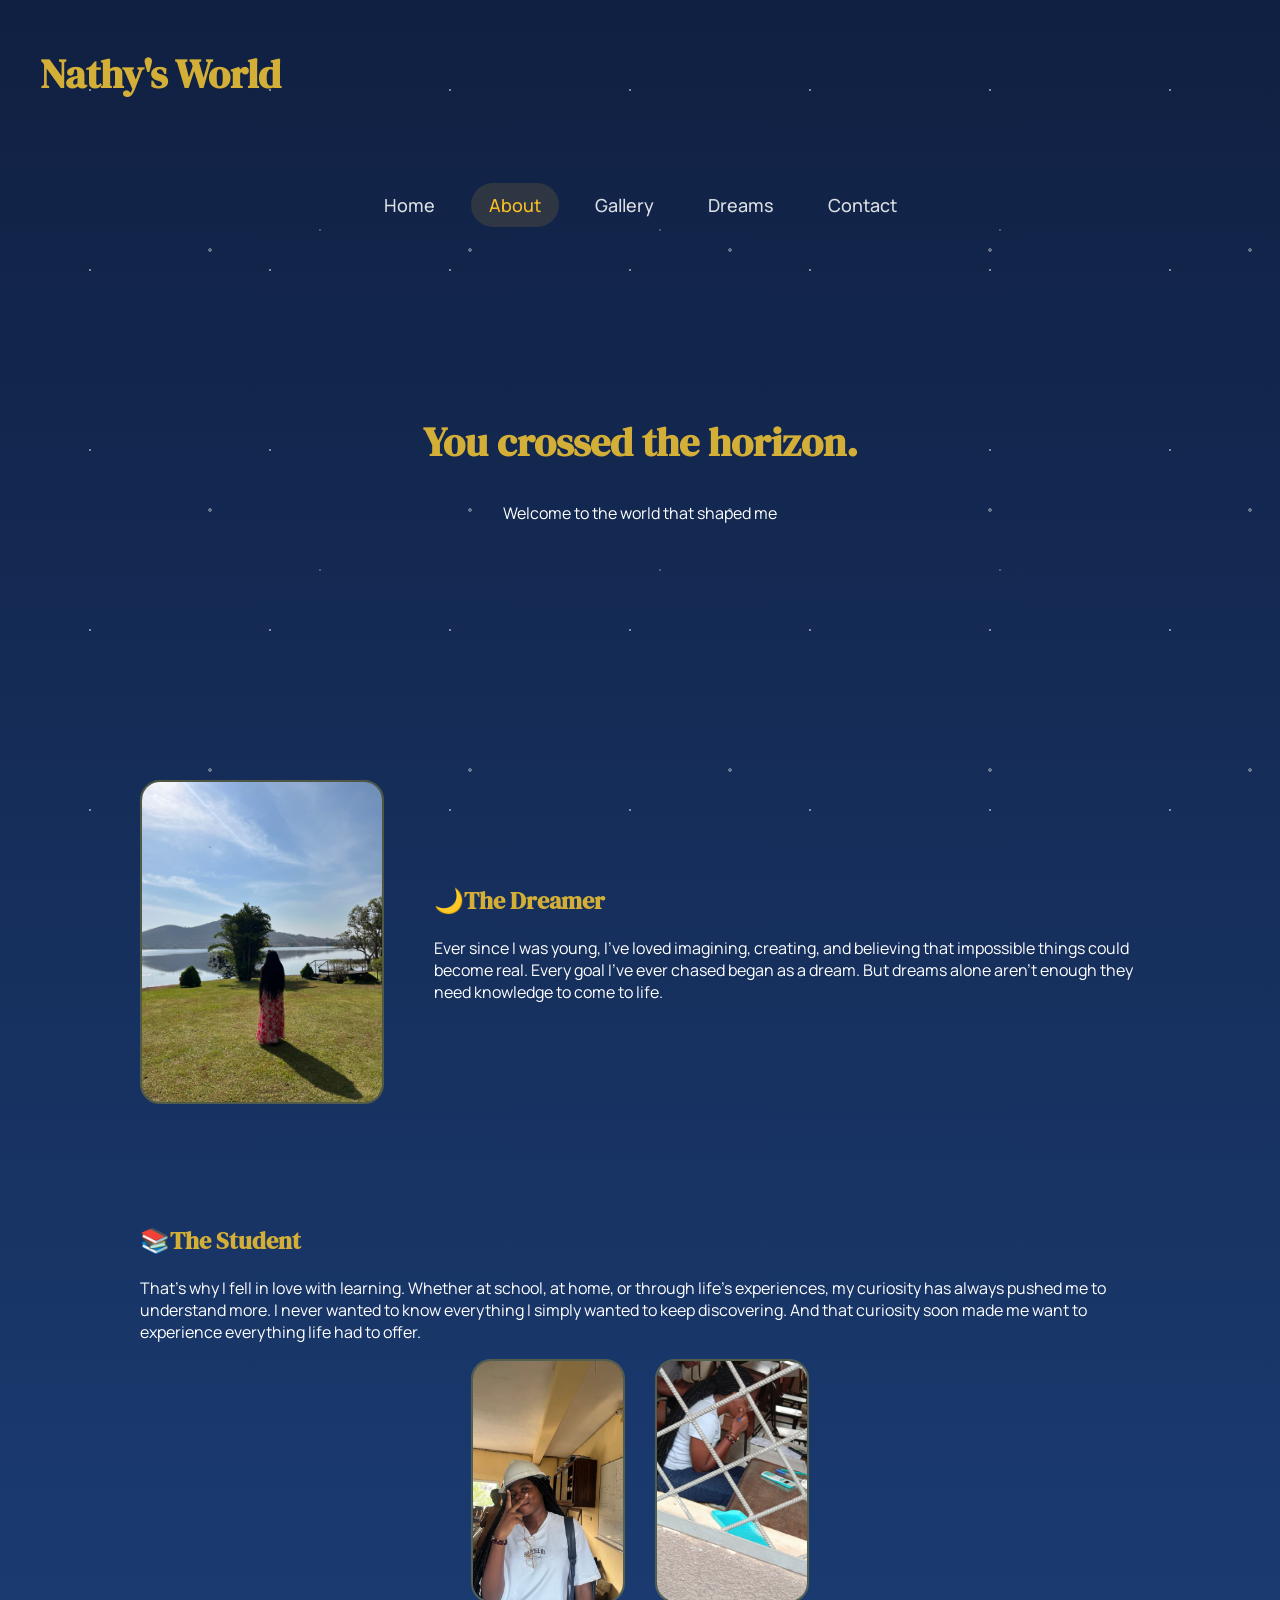
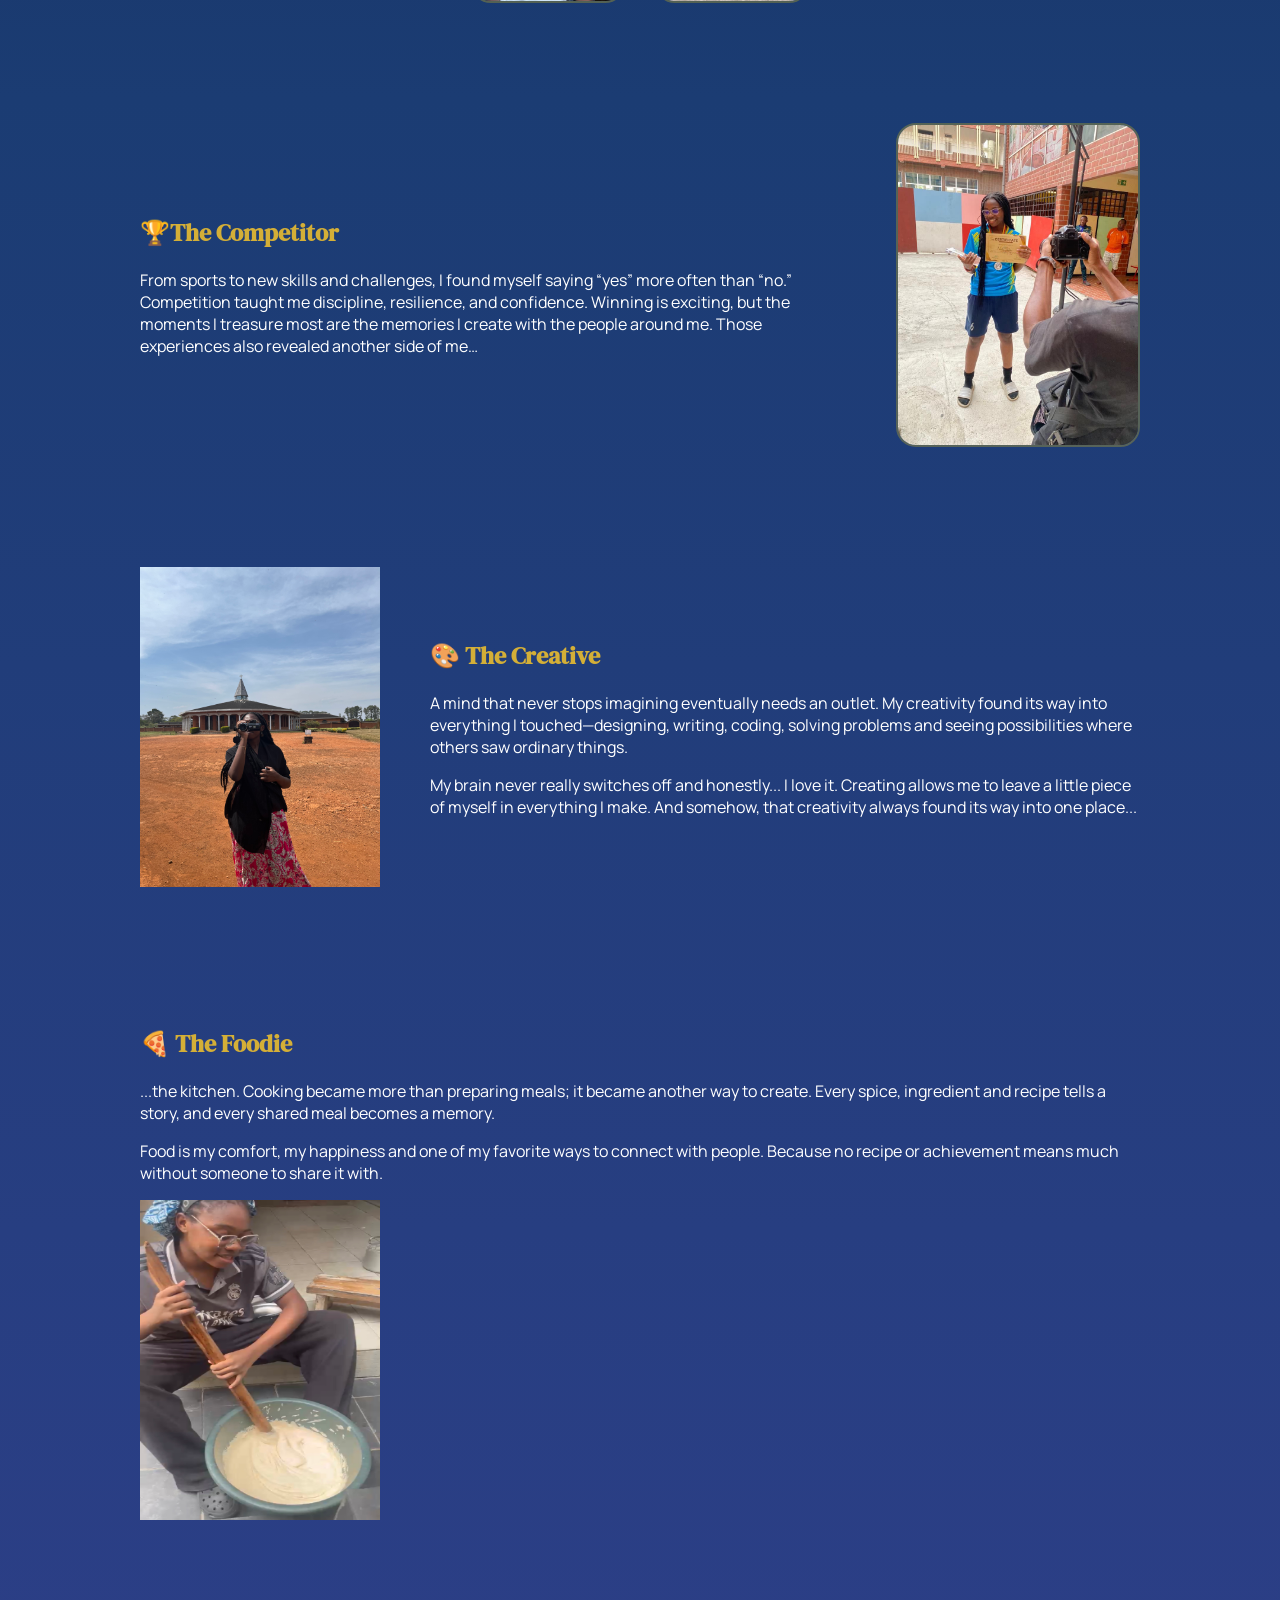
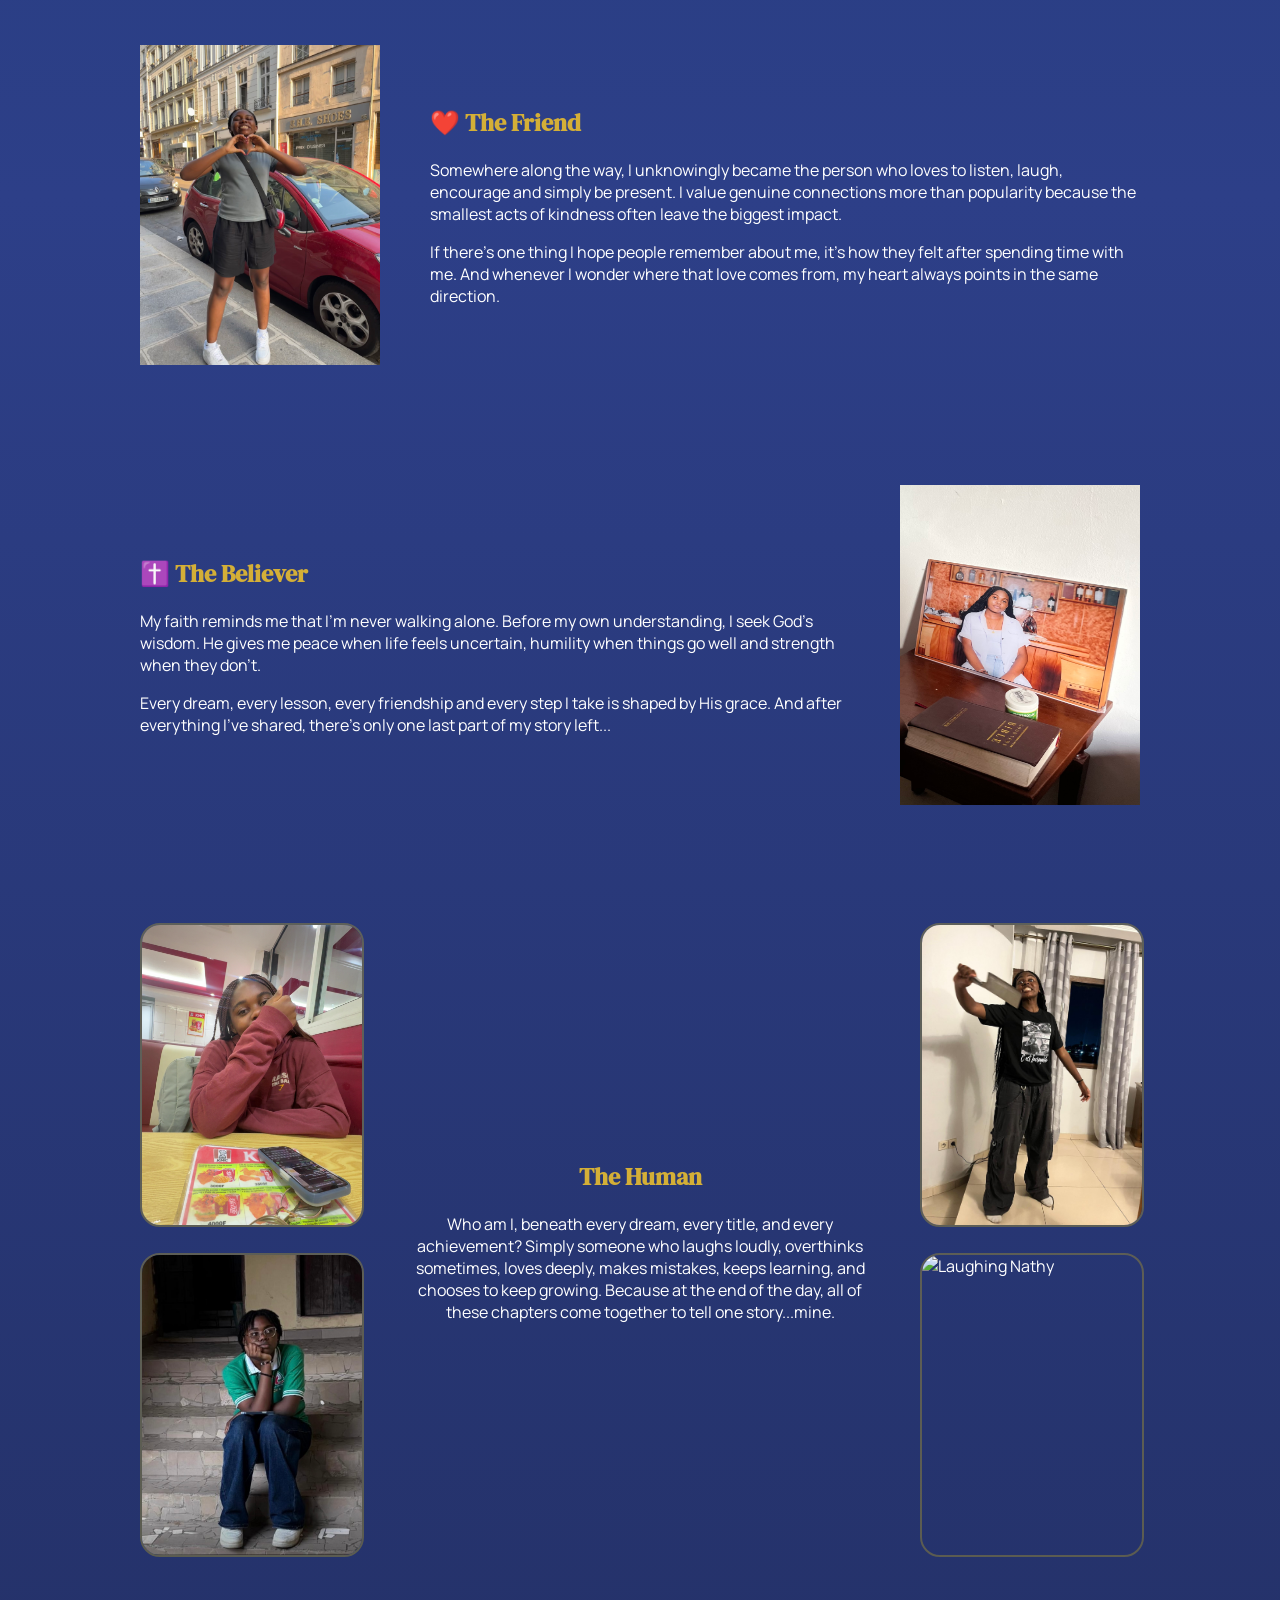
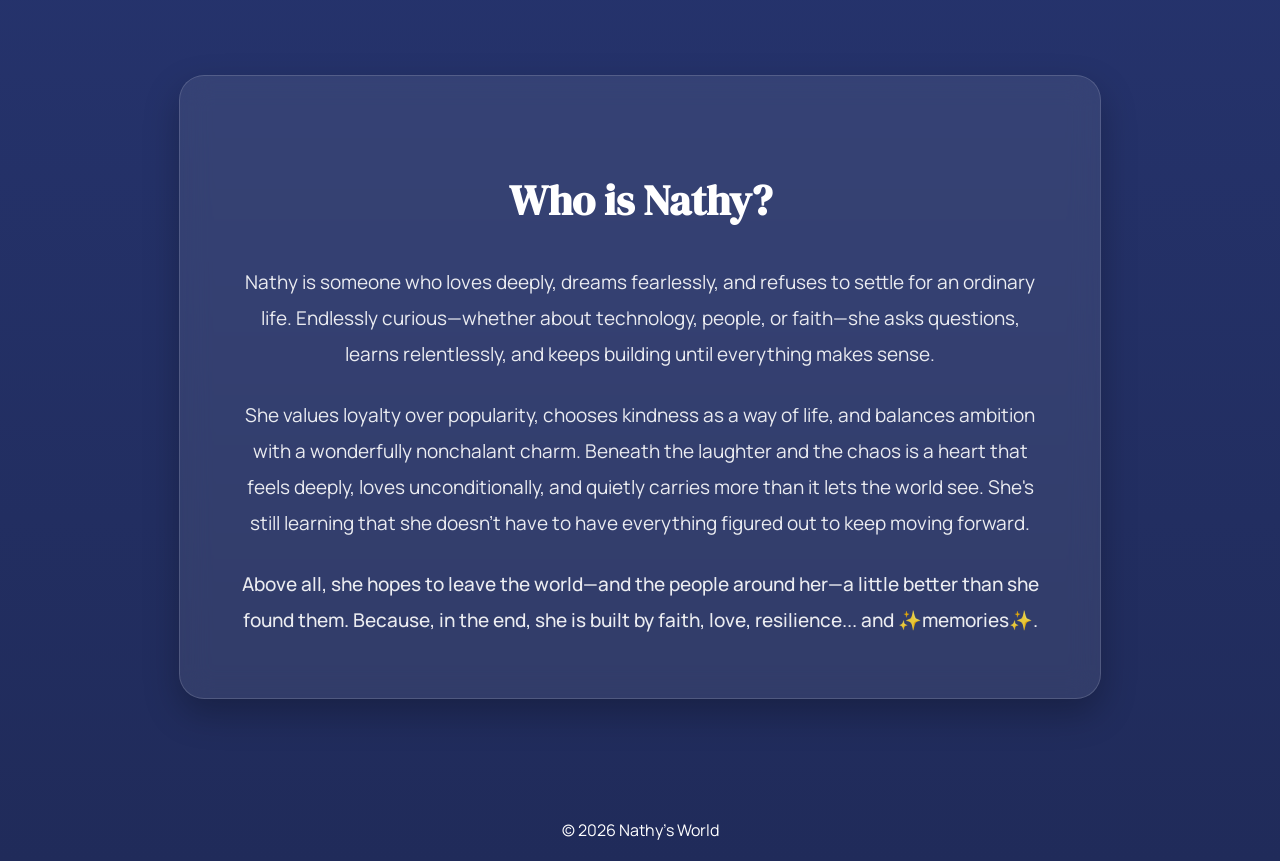
==== commit 0c96b5e5: "Update about.html" ====
--- a/about.html
+++ b/about.html
@@ -155,7 +155,7 @@
         <h2>The Human</h2>
 
         <p>
-            Who is Nathy, beneath every dream, every title, and every achievement? Simply someone who laughs loudly, overthinks sometimes, loves deeply, makes mistakes, keeps learning, and chooses to keep growing. Because at the end of the day, all of these chapters come together to tell one story...mine.
+            Who am I, beneath every dream, every title, and every achievement? Simply someone who laughs loudly, overthinks sometimes, loves deeply, makes mistakes, keeps learning, and chooses to keep growing. Because at the end of the day, all of these chapters come together to tell one story...mine.
         </p>
     </div>
 
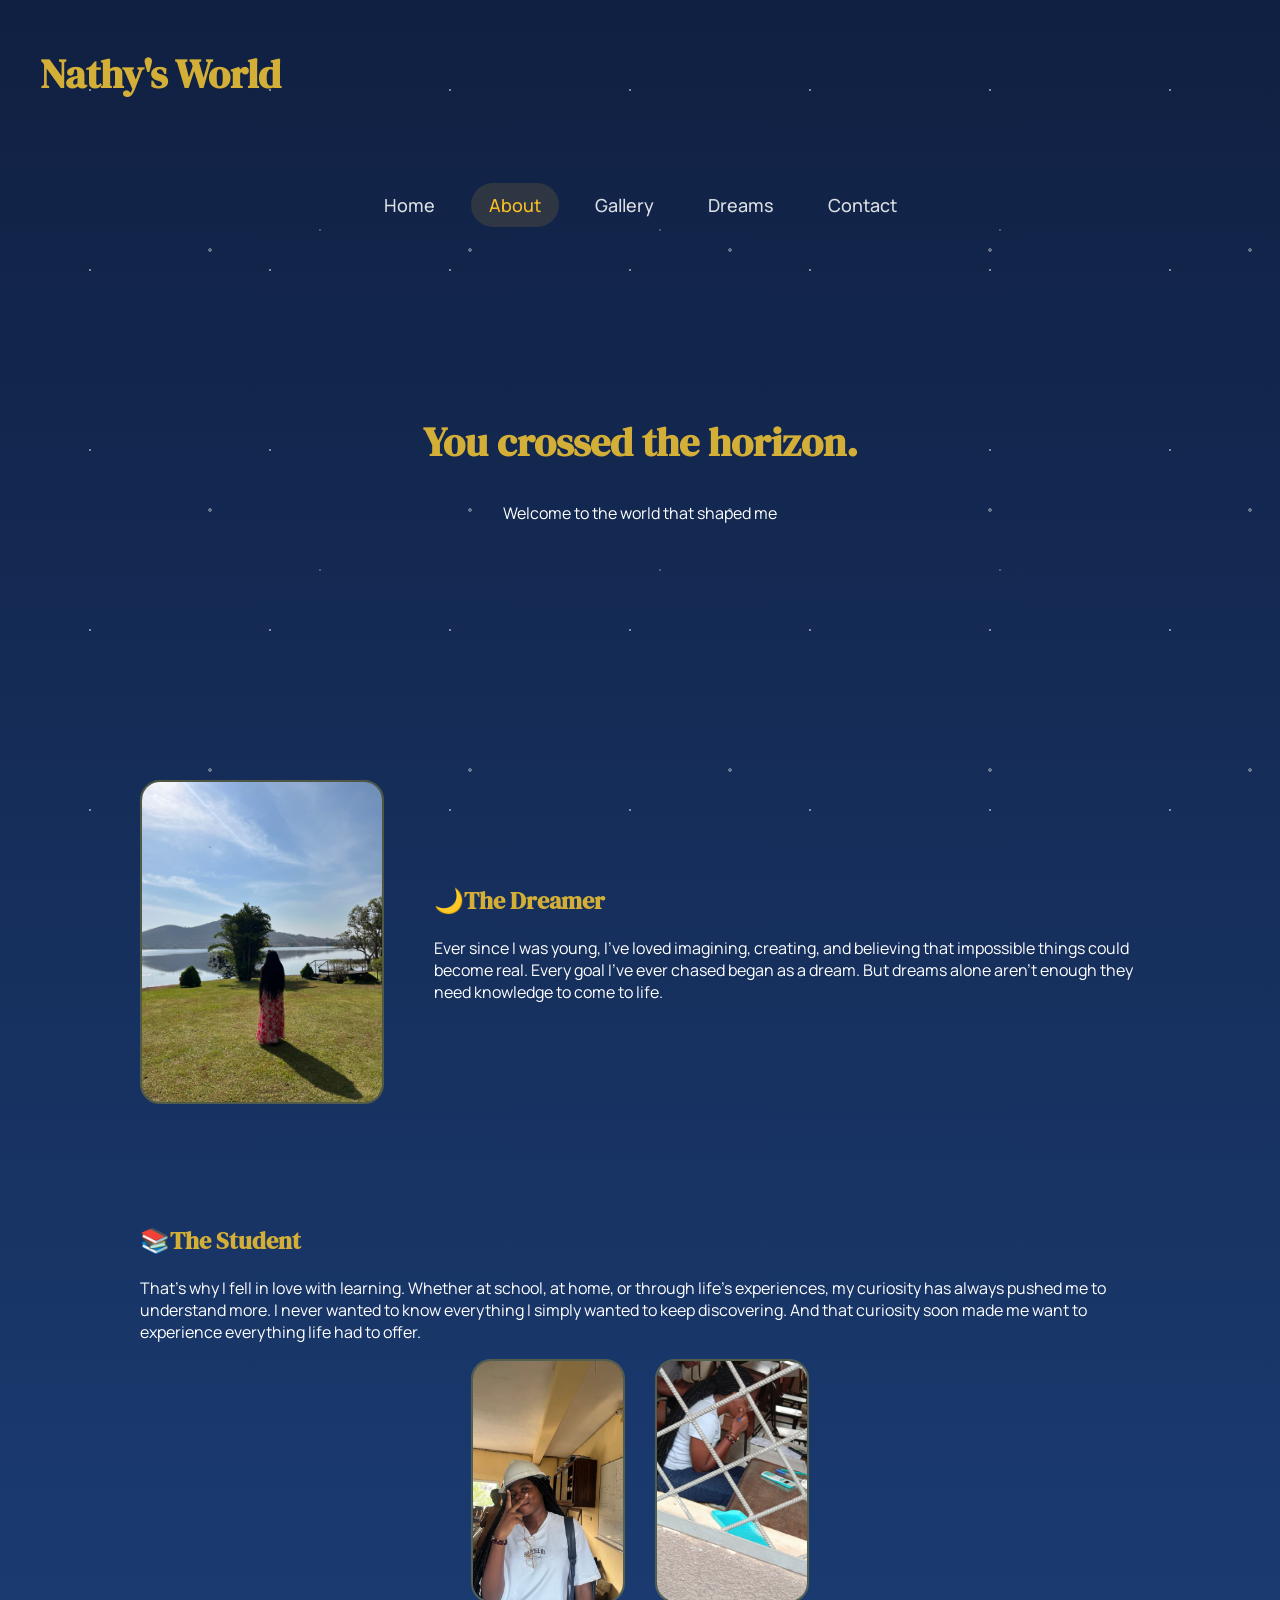
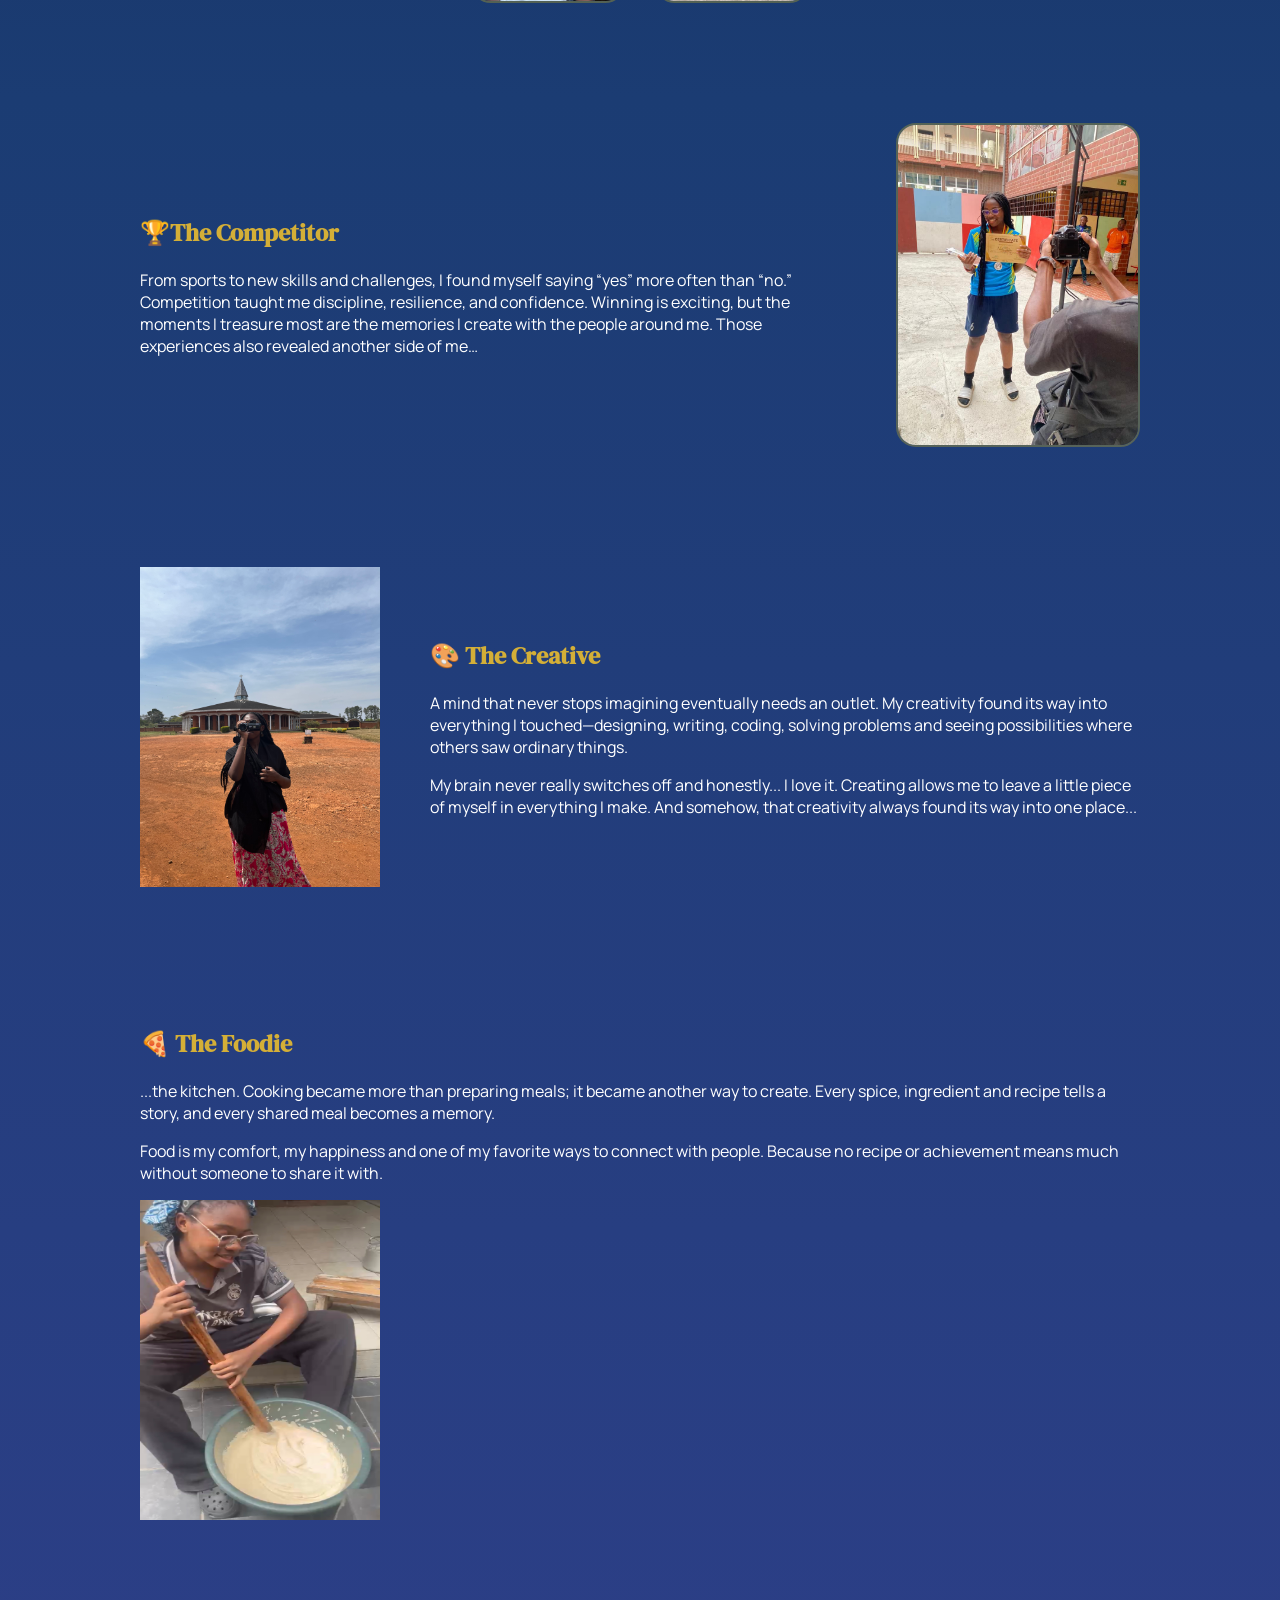
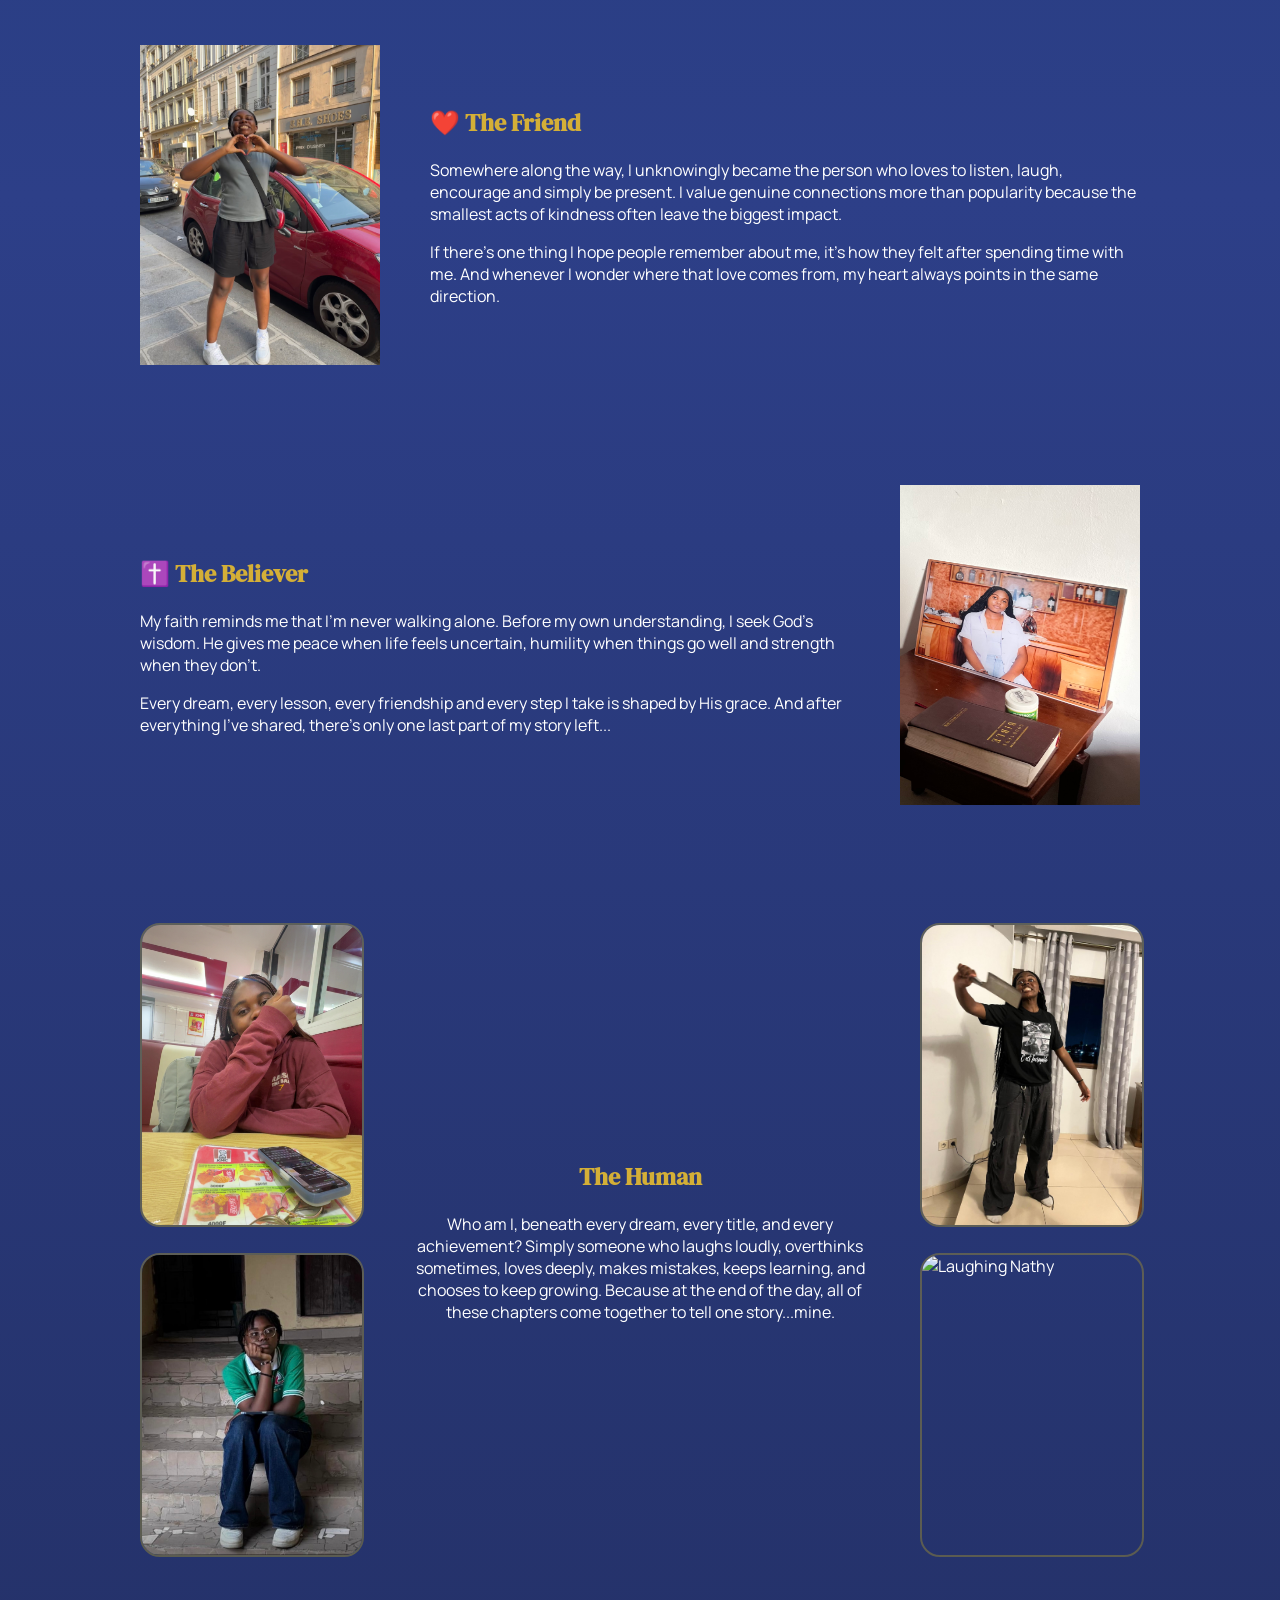
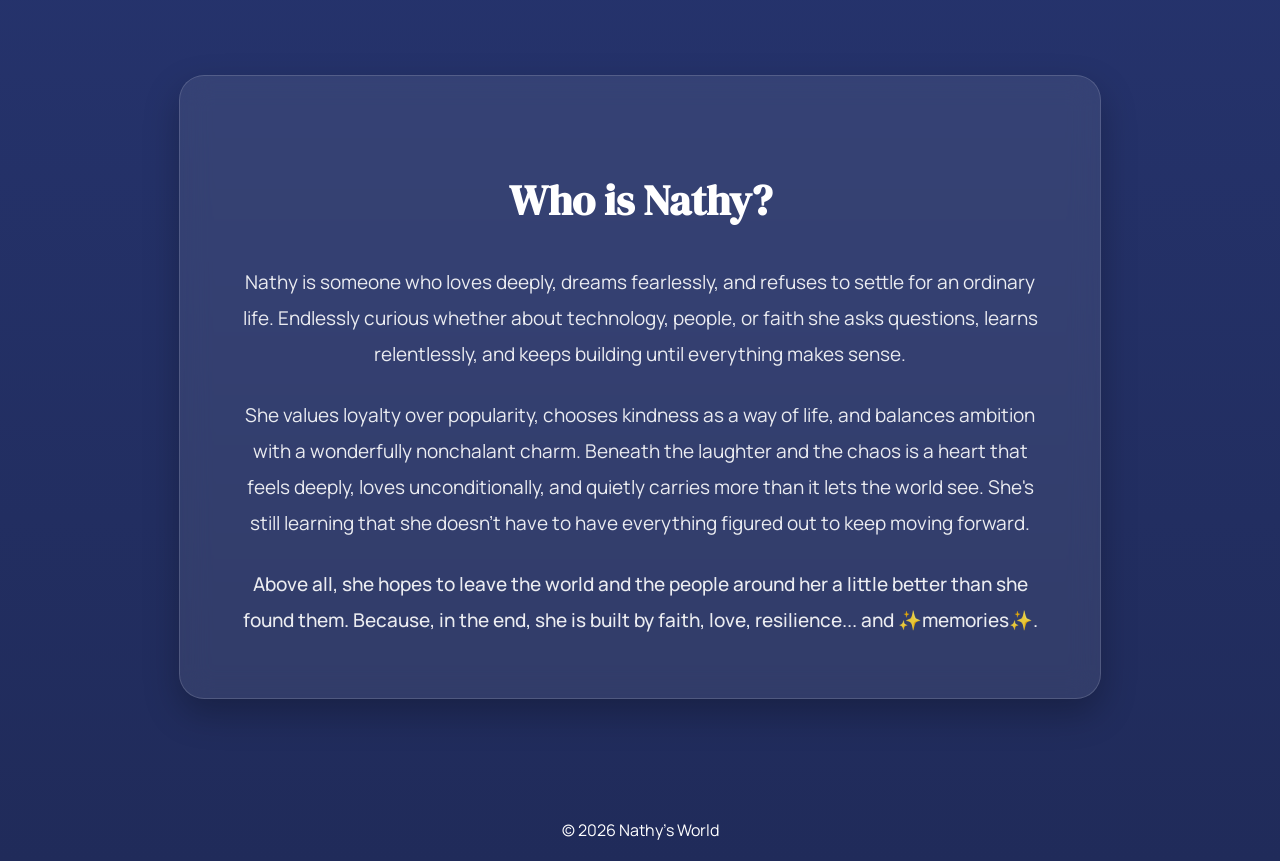
==== commit e4ce9082: "Update about.html" ====
--- a/about.html
+++ b/about.html
@@ -171,7 +171,7 @@
     <h2>Who is Nathy?</h2>
 
     <p>
-        Nathy is someone who loves deeply, dreams fearlessly, and refuses to settle for an ordinary life. Endlessly curious—whether about technology, people, or faith—she asks questions, learns relentlessly, and keeps building until everything makes sense.
+        Nathy is someone who loves deeply, dreams fearlessly, and refuses to settle for an ordinary life. Endlessly curious whether about technology, people, or faith she asks questions, learns relentlessly, and keeps building until everything makes sense.
     </p>
 
     <p>
@@ -179,7 +179,7 @@
     </p>
 
     <p>
-        Above all, she hopes to leave the world—and the people around her—a little better than she found them. Because, in the end, she is built by faith, love, resilience... and ✨memories✨.
+        Above all, she hopes to leave the world and the people around her a little better than she found them. Because, in the end, she is built by faith, love, resilience... and ✨memories✨.
     </p>
 
 </section>
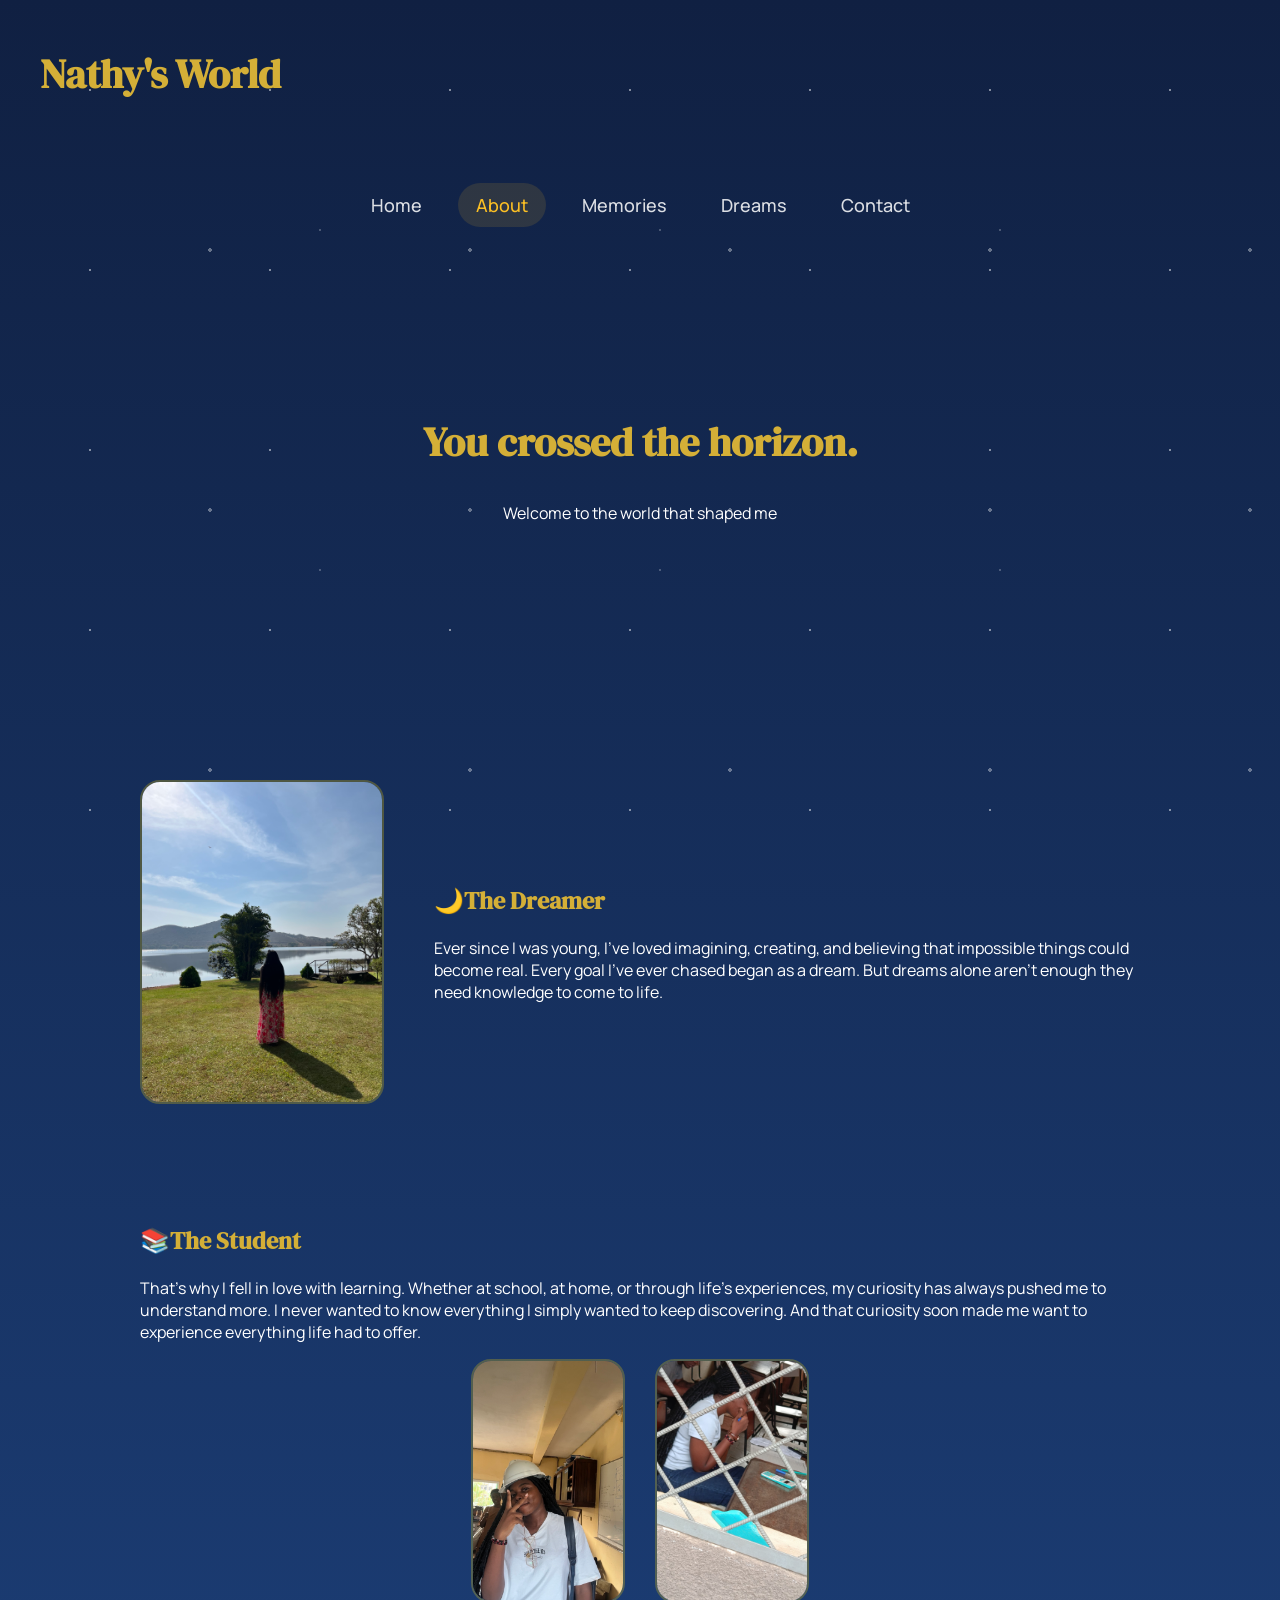
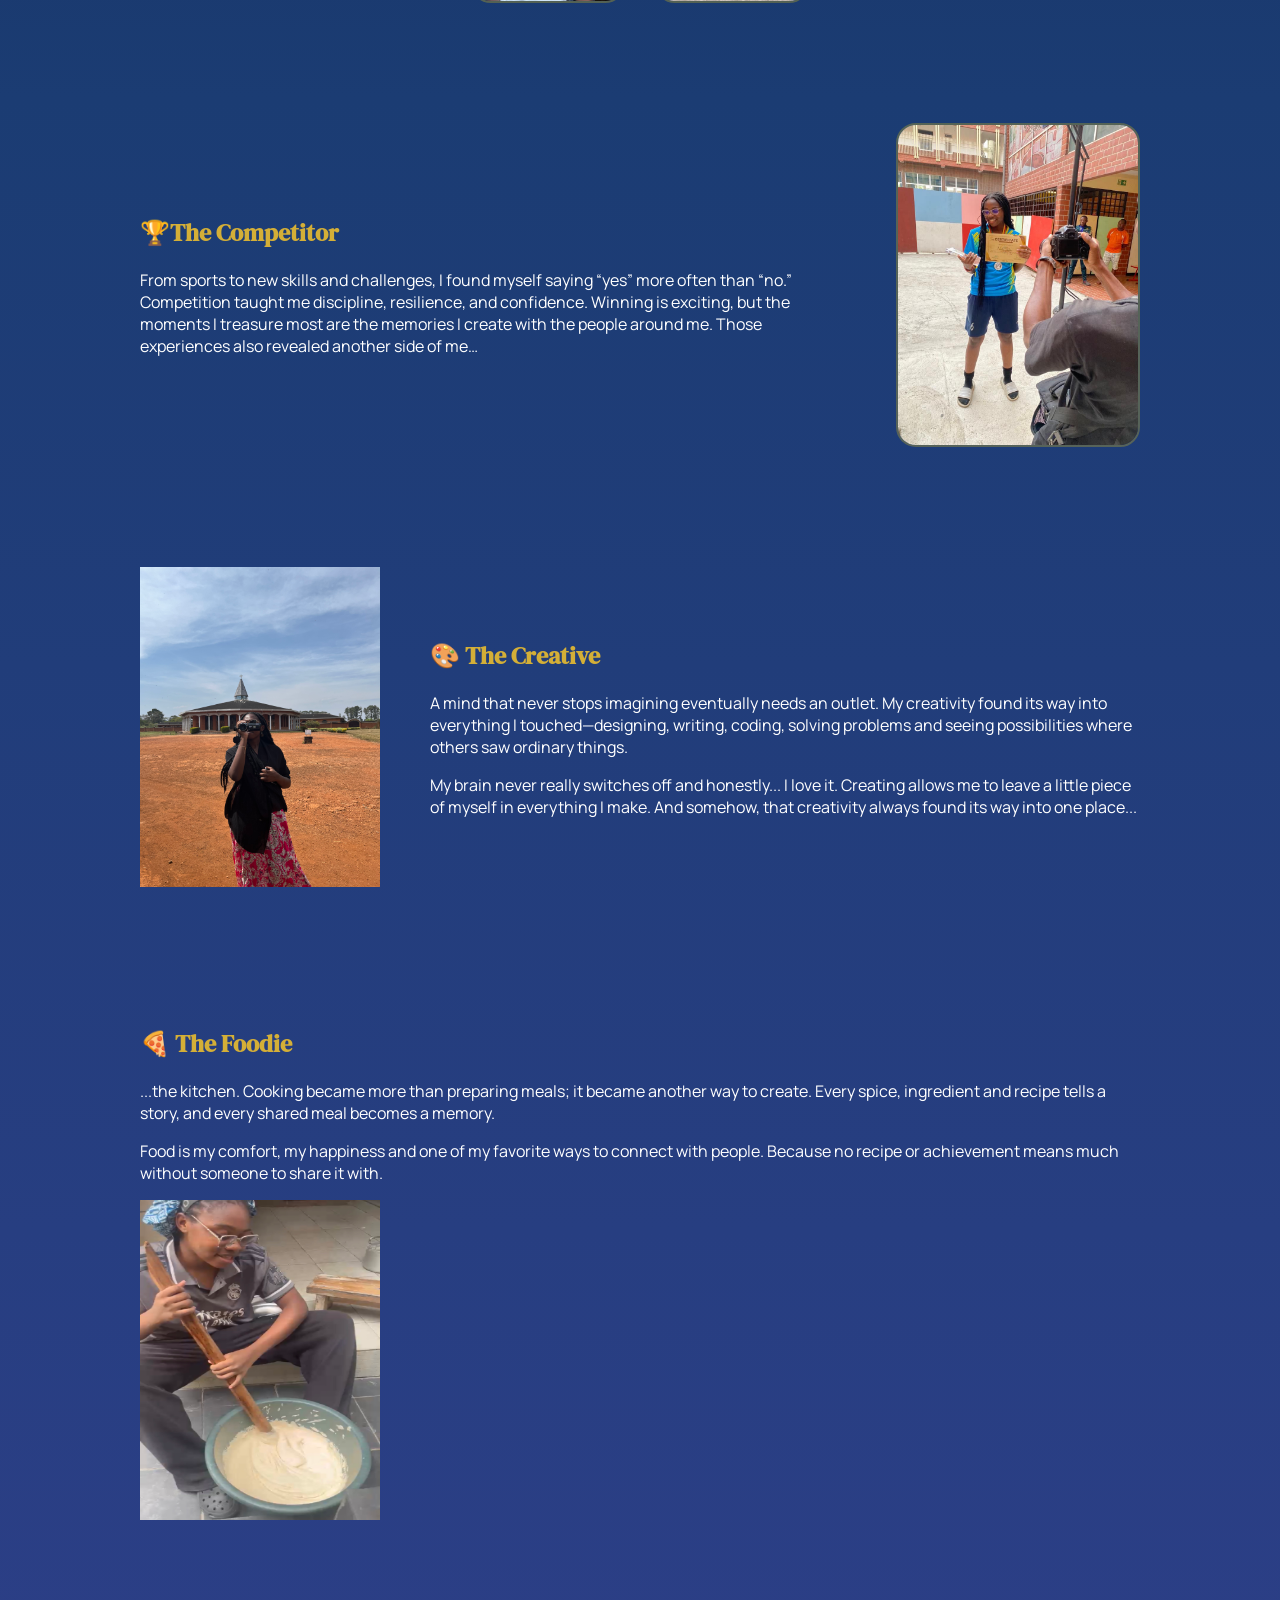
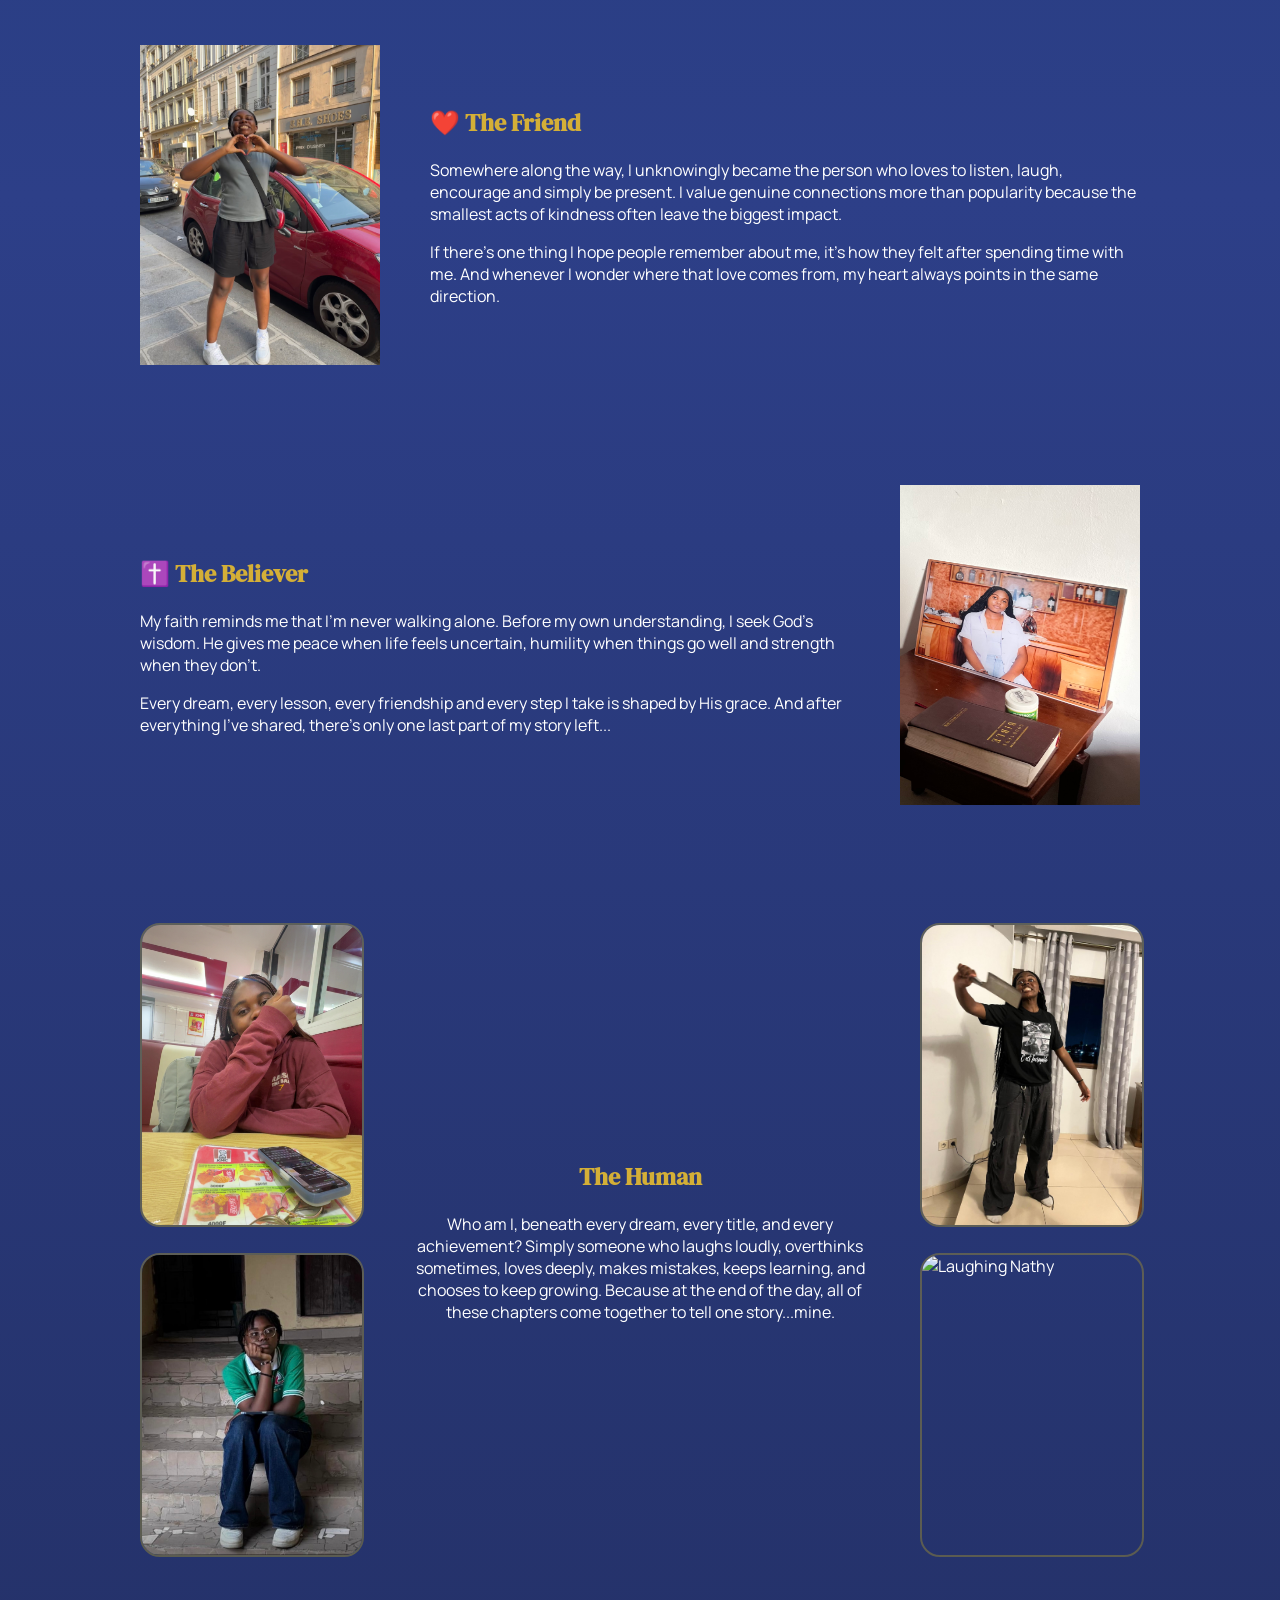
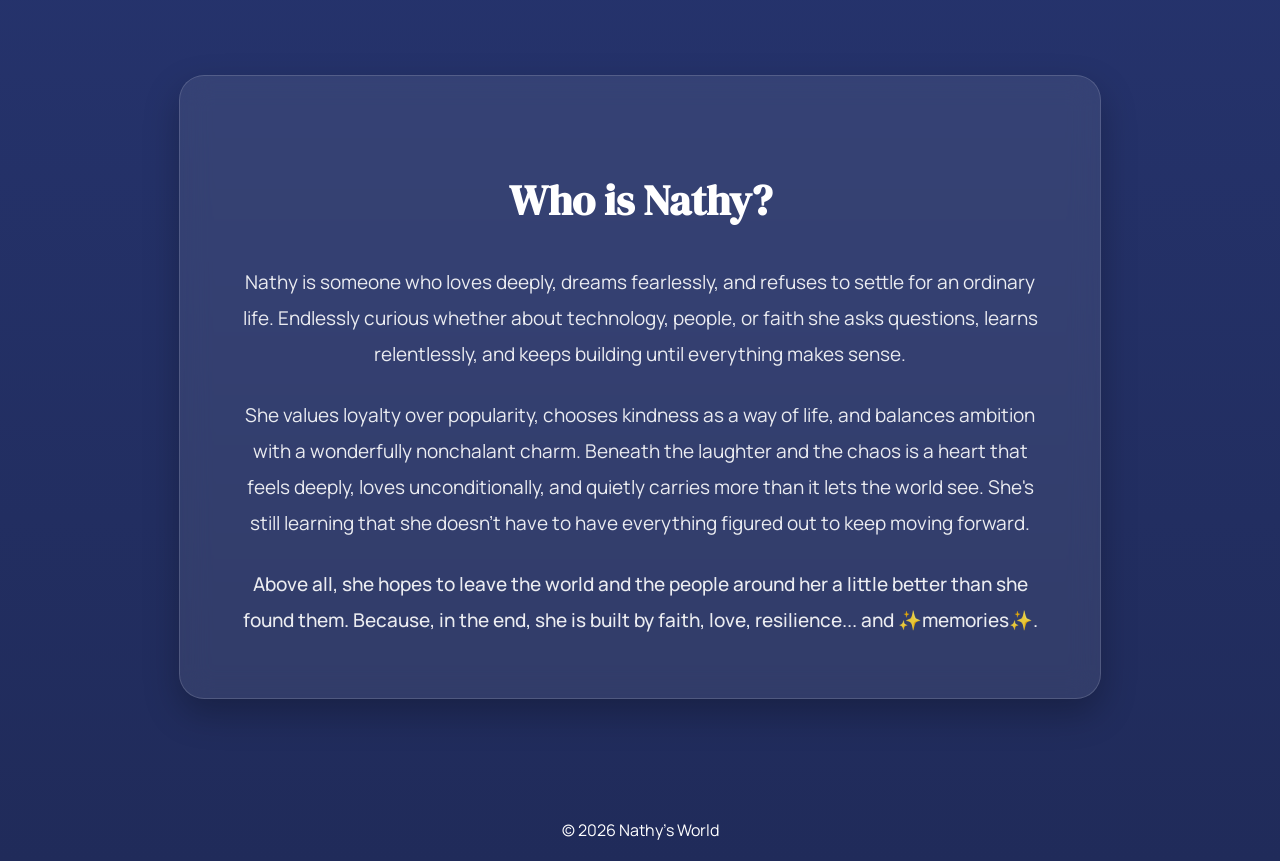
==== commit 2b990db7: "Update about.html" ====
--- a/about.html
+++ b/about.html
@@ -26,7 +26,7 @@
 <nav>
     <a href="index.html">Home</a>
     <a href="about.html" class="active">About</a>
-    <a href="gallery.html">Gallery</a>
+    <a href="gallery.html">Memories</a>
     <a href="dreams.html">Dreams</a>
     <a href="contact.html">Contact</a>
 </nav>
